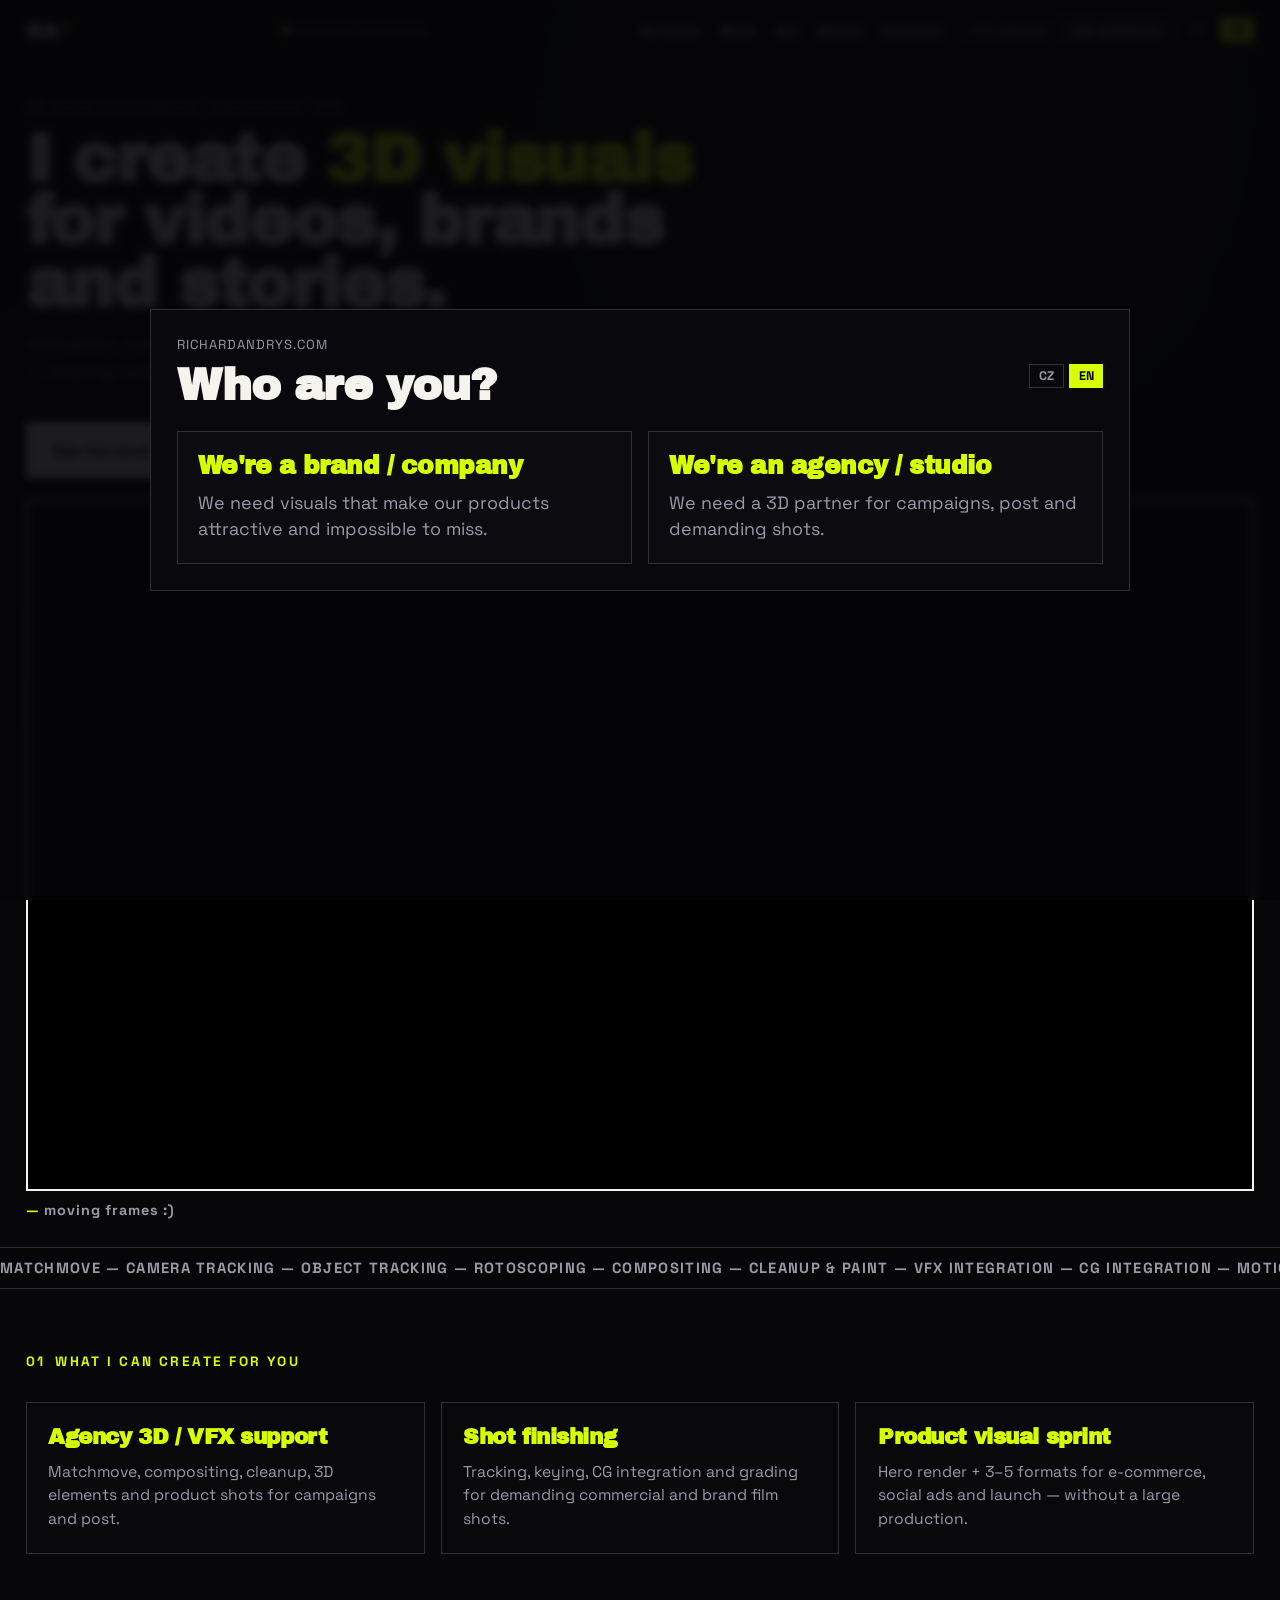
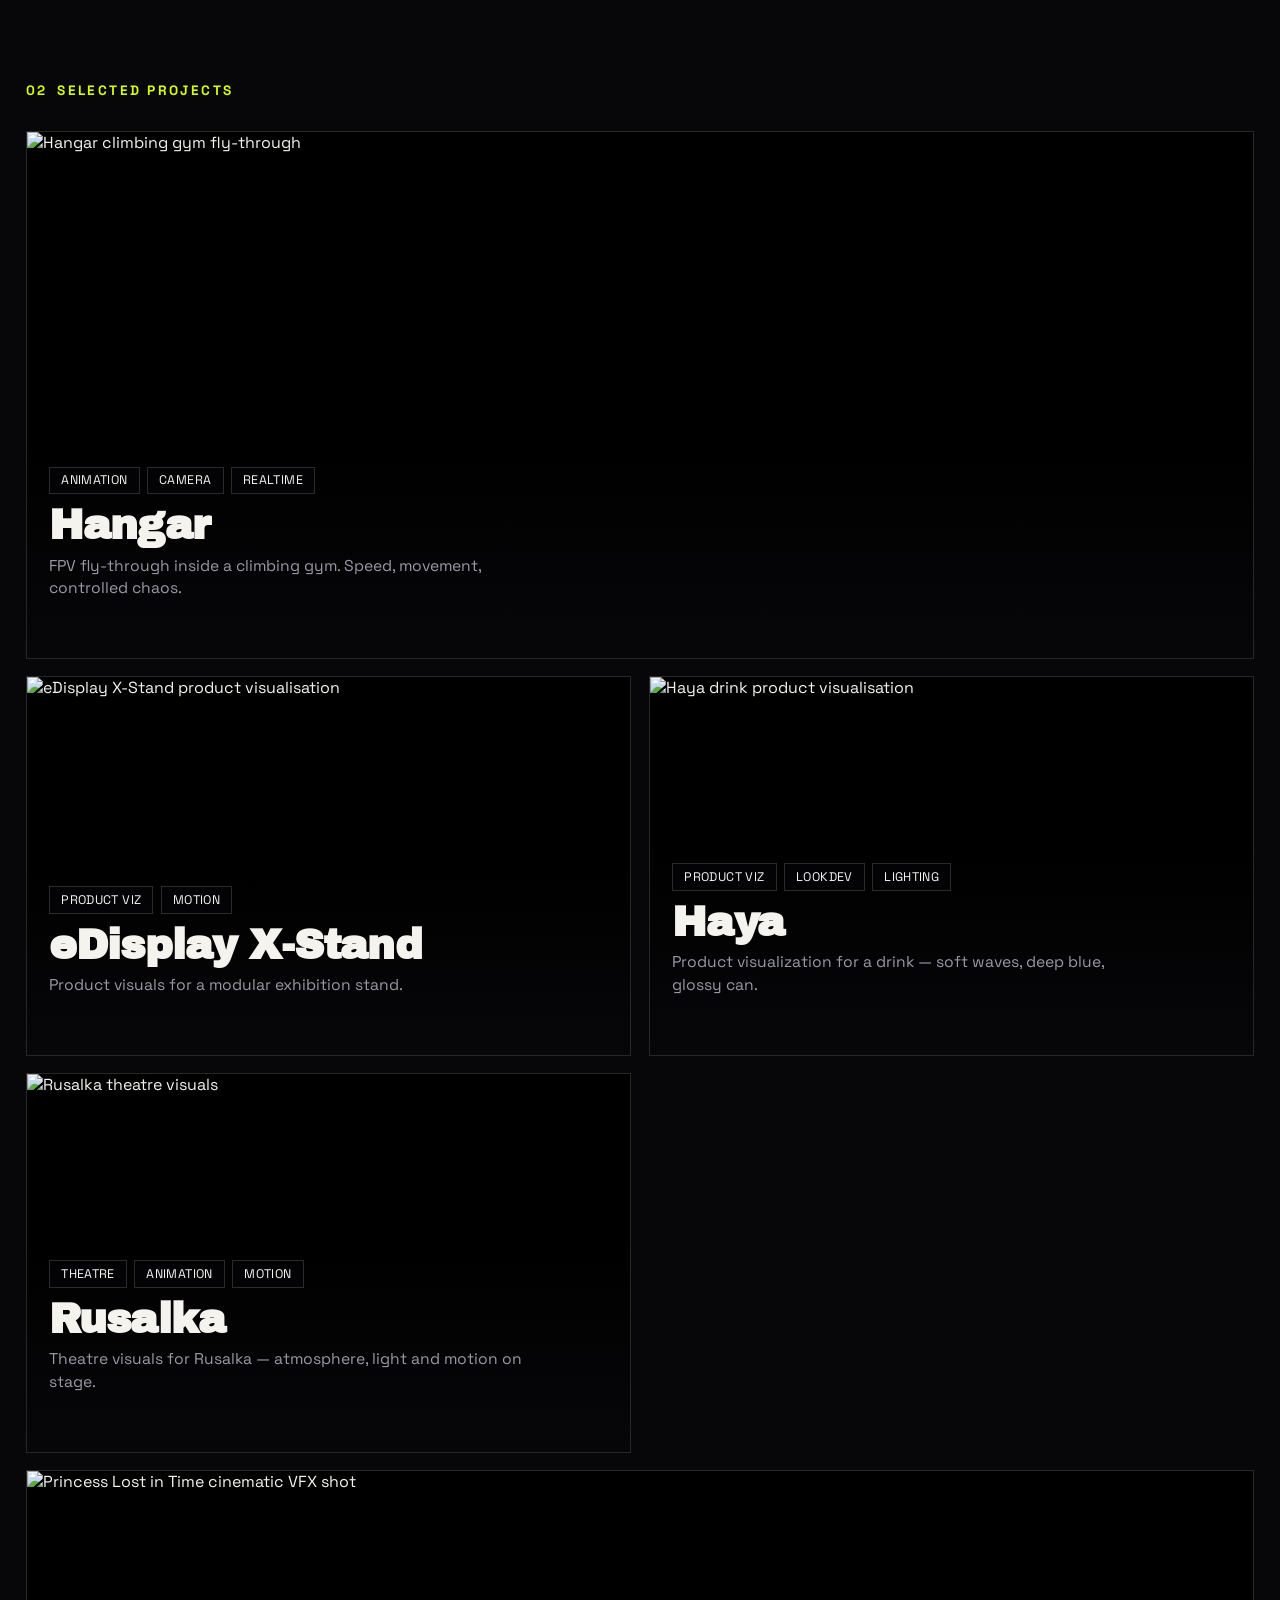
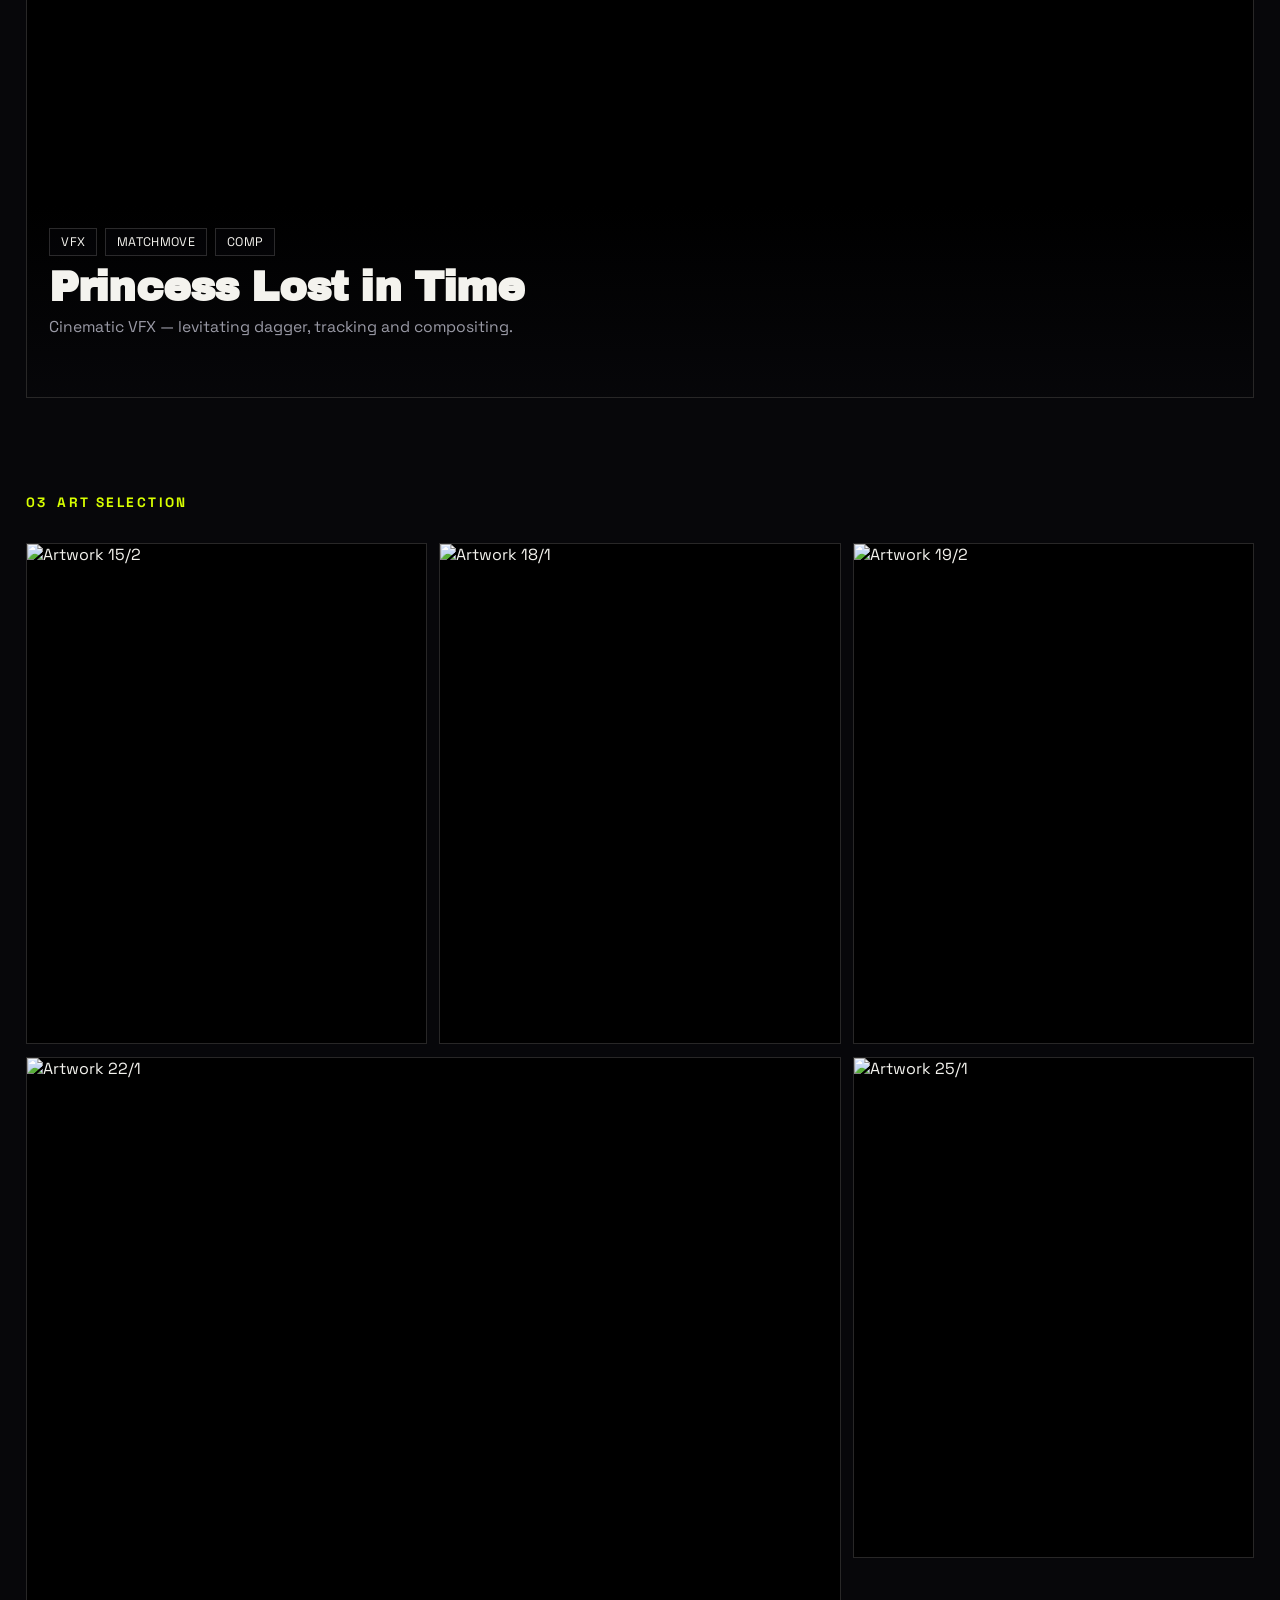
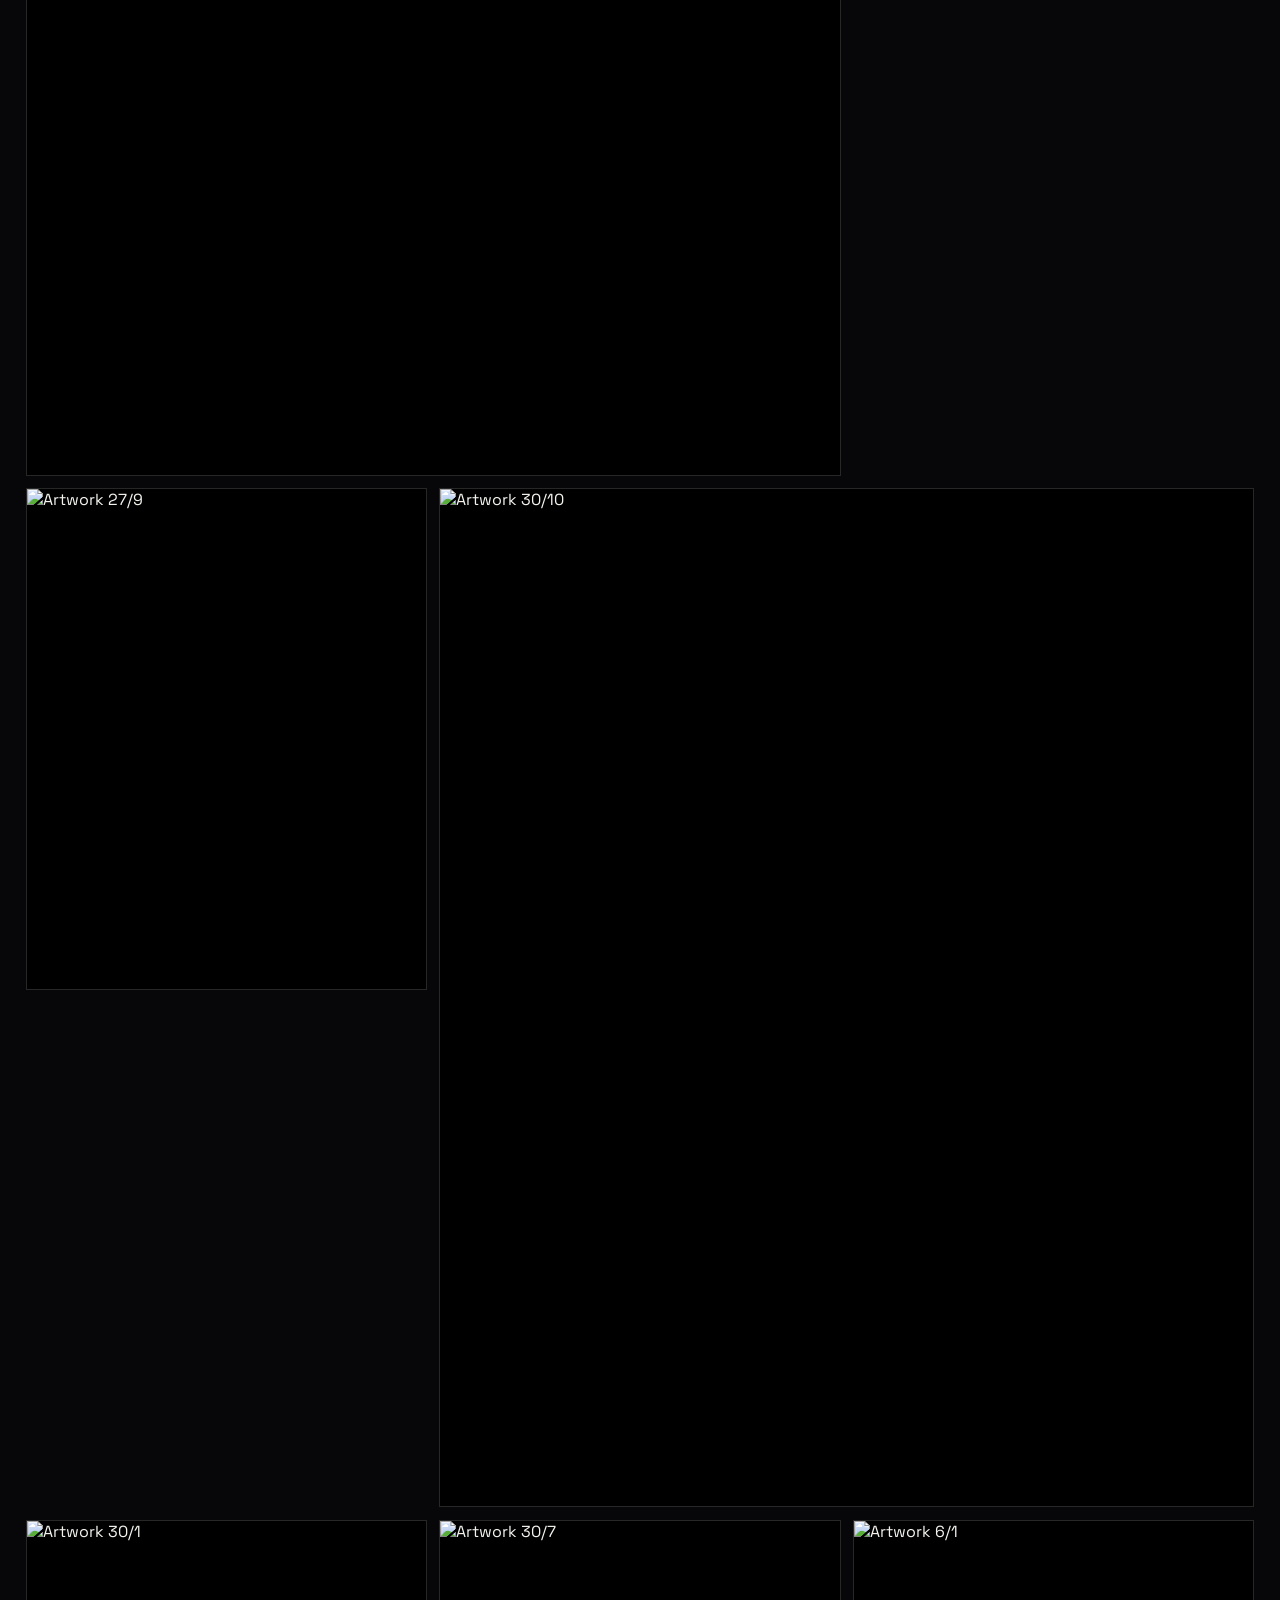
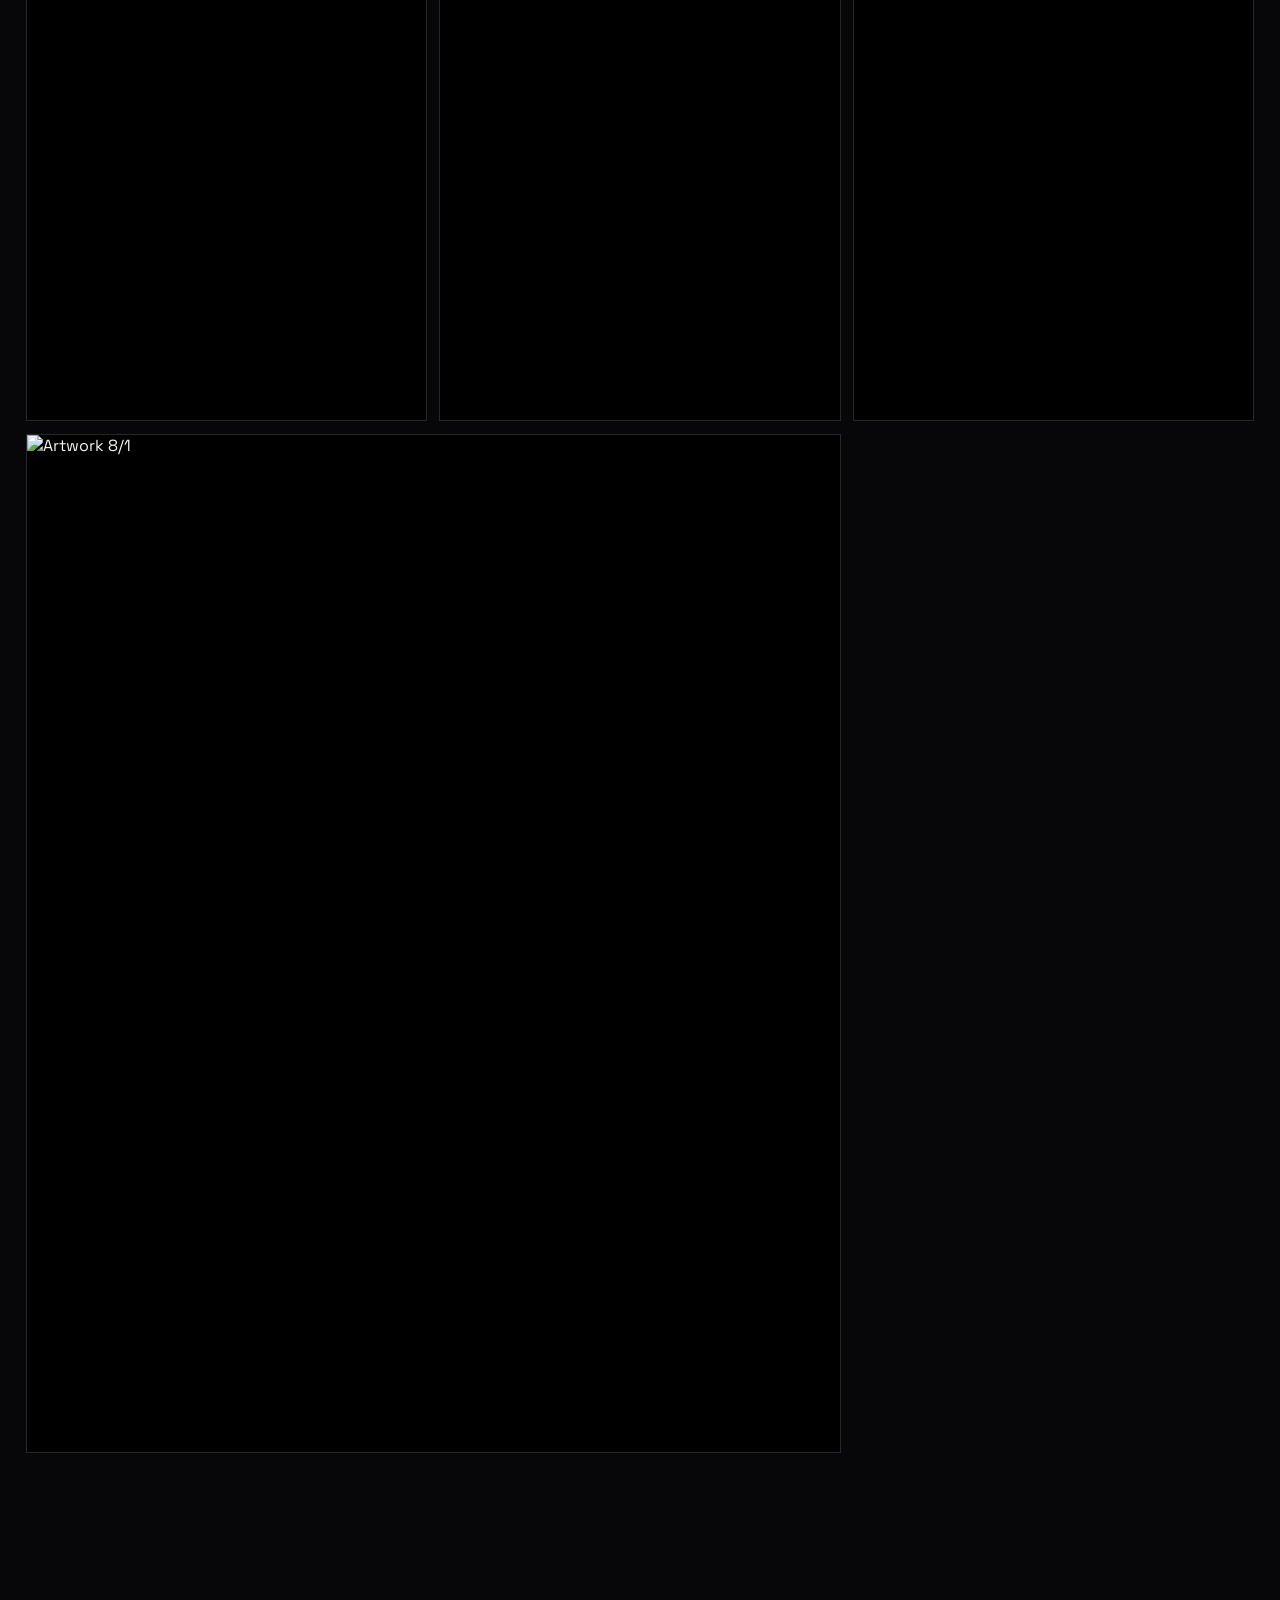
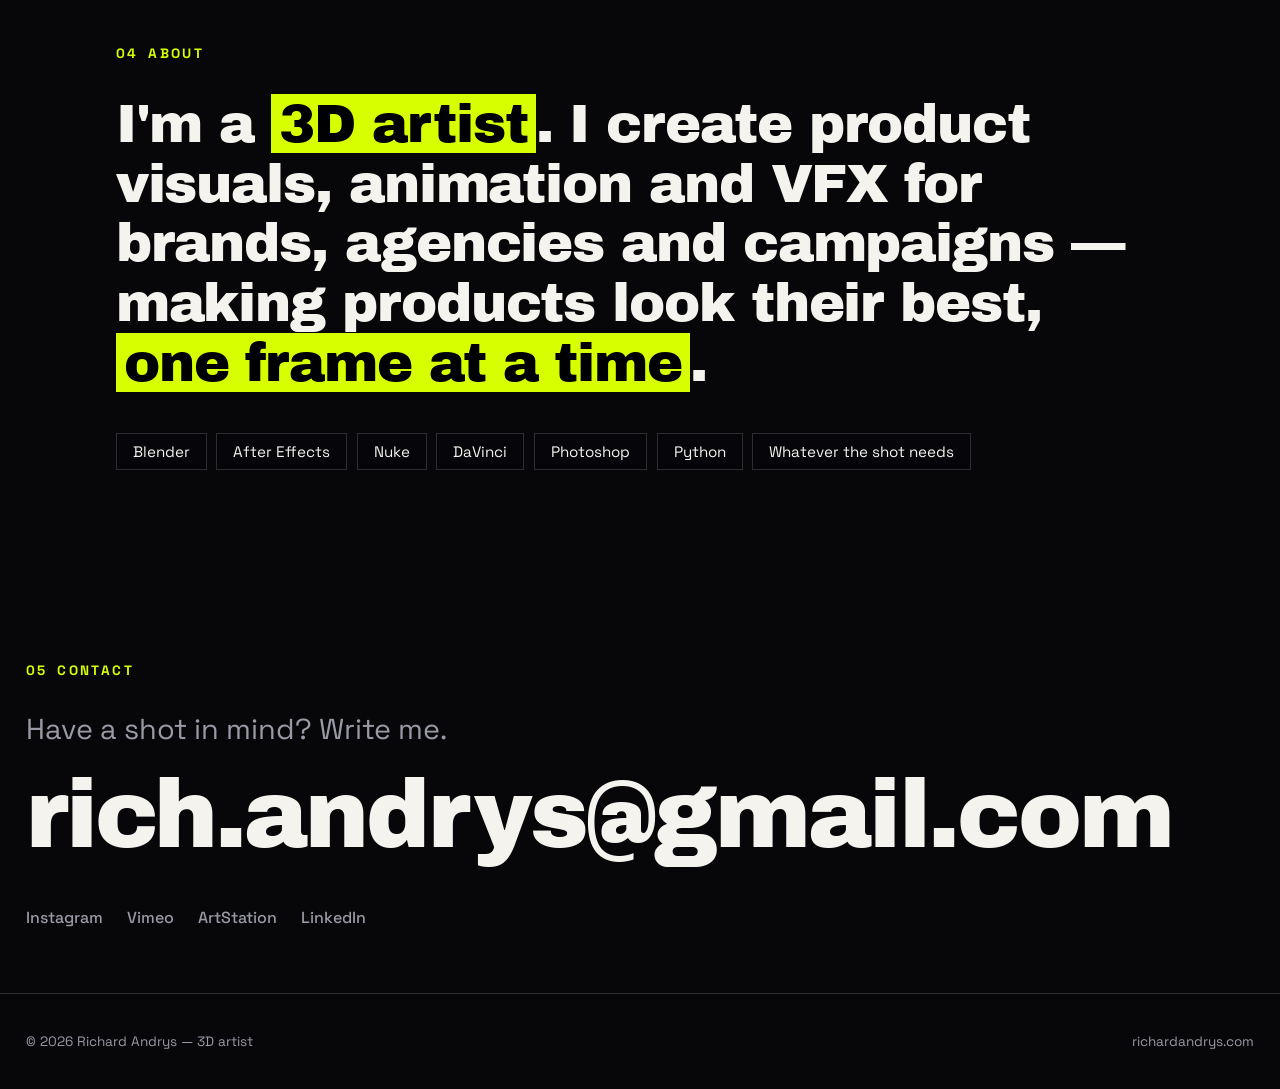
==== portfolio_draft_03/index.html @ 8f76de05 "Add portfolio v03 services section and client outreach materials. Portfolio draft v03 keeps the orig" ====
<!doctype html>
<html lang="cs">
<head>
  <meta charset="UTF-8">
  <meta name="viewport" content="width=device-width, initial-scale=1.0">
  <title>Richard Andrys — 3D / VFX / Motion</title>
  <meta name="description" content="Richard Andrys je 3D artist — animace, matchmove a VFX.">
  <link rel="preconnect" href="https://fonts.googleapis.com">
  <link rel="preconnect" href="https://fonts.gstatic.com" crossorigin>
  <link href="https://fonts.googleapis.com/css2?family=Archivo+Black&family=Space+Grotesk:wght@400;500;700&display=swap" rel="stylesheet">
  <link rel="stylesheet" href="./styles.css?v=20260625-12">
</head>
<body>
  <div class="bg-overlay" aria-hidden="true"></div>
  <div class="grain" aria-hidden="true"></div>
  <div class="cursor" aria-hidden="true"></div>
  <div id="audience-gate" class="audience-gate" aria-hidden="true">
    <div class="audience-gate__panel">
      <p class="audience-gate__eyebrow">richardandrys.com</p>
      <div class="audience-gate__head">
        <h2 data-i18n="gate.title">Who are you?</h2>
        <span class="lang lang--gate">
          <button type="button" data-lang="cs">CZ</button>
          <button type="button" data-lang="en">EN</button>
        </span>
      </div>
      <div class="audience-gate__choices">
        <button type="button" class="audience-choice" data-audience="brand">
          <strong data-i18n="gate.brand.label">We're a brand / company</strong>
          <span data-i18n="gate.brand.copy">We need visuals that make our products attractive and impossible to miss.</span>
        </button>
        <button type="button" class="audience-choice" data-audience="agency">
          <strong data-i18n="gate.agency.label">We're an agency / studio</strong>
          <span data-i18n="gate.agency.copy">We need a 3D partner for campaigns, post and demanding shots.</span>
        </button>
      </div>
    </div>
  </div>

  <header class="topbar">
    <a class="brand" href="#top" data-cursor>RA<span>*</span></a>
    <p class="status"><span class="dot"></span> <span data-i18n="status">Volný pro projekty</span></p>
    <nav>
      <div class="nav-menu" id="nav-menu">
        <a href="#services" data-cursor data-i18n="nav.services">Služby</a>
        <a href="#work" data-cursor data-i18n="nav.work">Práce</a>
        <a href="#art" data-cursor data-i18n="nav.art">Art</a>
        <a href="#about" data-cursor data-i18n="nav.about">O mně</a>
        <a href="#contact" data-cursor data-i18n="nav.contact">Kontakt</a>
        <span class="audience-switch">
          <button type="button" data-audience-toggle="brand" data-cursor>
            <span class="audience-switch__long" data-i18n="audience.brand">For brands</span>
            <span class="audience-switch__short" data-i18n="audience.brand.short">Brands</span>
          </button>
          <button type="button" data-audience-toggle="agency" data-cursor>
            <span class="audience-switch__long" data-i18n="audience.agency">For agencies</span>
            <span class="audience-switch__short" data-i18n="audience.agency.short">Agencies</span>
          </button>
        </span>
      </div>
      <button type="button" class="nav-toggle" id="nav-toggle" aria-expanded="false" aria-controls="nav-menu" data-cursor>
        <span></span><span></span><span></span>
      </button>
      <span class="lang">
        <button type="button" data-lang="cs" data-cursor>CZ</button>
        <button type="button" data-lang="en" data-cursor>EN</button>
      </span>
    </nav>
  </header>

  <main id="top" class="hero-block">
    <section class="hero">
      <div class="hero-text">
        <span class="kicker reveal" data-i18n="hero.kicker" data-persona-field="hero.kicker">3D artist — animace · matchmove · VFX</span>
        <h1 class="hero-title reveal" data-i18n="hero.title" data-persona-field="hero.title">
          Tvořím <span class="fill">3D vizuály</span><br>
          pro obraz, značky a <span class="outline">příběhy</span>.
        </h1>
        <p class="hero-copy reveal" data-i18n="hero.copy" data-persona-field="hero.copy">
          Animace, matchmove, produktové vizualizace a VFX.
          Od nápadu po finální záběr.
        </p>
        <div class="hero-cta">
          <a class="btn primary" href="#work" data-cursor data-i18n="cta.work">Ukázat práce</a>
          <a class="btn ghost" href="#contact" data-cursor data-i18n="cta.start">Napsat mi</a>
        </div>
      </div>

      <figure class="showreel reveal" data-cursor="play">
        <div class="showreel__frame">
          <video class="showreel__video" autoplay muted loop playsinline preload="metadata">
            <source src="./assets/web_reel_2026_009_vertical.mp4" type="video/mp4">
          </video>
        </div>
        <figcaption class="showreel__tag" data-i18n="hero.reel">moving frames :)</figcaption>
      </figure>
    </section>

    <section class="marquee" aria-label="services">
      <div class="marquee-track">
        <span data-i18n="usecases.line" data-persona-field="usecases.line">ANIMACE — EXPLAINERY — VIDEO KLIPY — VFX — KOMPOZIT — CAMERA TRACK — MATCHMOVE — MOTION DESIGN — PRODUKTOVÁ VIZ — CGI — REKLAMNÍ SPOTY — SOCIAL CONTENT — TITULKOVÉ SEKVENCE — LOOKDEV — SVÍCENÍ — SIMULACE — GRADING — RENDER — BRAND FILMY —</span>
        <span data-i18n="usecases.line" data-persona-field="usecases.line">ANIMACE — EXPLAINERY — VIDEO KLIPY — VFX — KOMPOZIT — CAMERA TRACK — MATCHMOVE — MOTION DESIGN — PRODUKTOVÁ VIZ — CGI — REKLAMNÍ SPOTY — SOCIAL CONTENT — TITULKOVÉ SEKVENCE — LOOKDEV — SVÍCENÍ — SIMULACE — GRADING — RENDER — BRAND FILMY —</span>
      </div>
    </section>
  </main>

  <section id="services" class="services">
    <div class="section-label reveal"><span>01</span> <span data-i18n="label.services">Co pro vás umím vytvořit</span></div>
    <div class="services-grid">
      <article class="service-card reveal" data-persona-show="brand">
        <h3 data-i18n="service.product.title">Produktový visual sprint</h3>
        <p data-i18n="service.product.copy">Hero render + 3–5 formátů pro e-shop, social ads a launch — bez velké produkce.</p>
      </article>
      <article class="service-card reveal" data-persona-show="brand">
        <h3 data-i18n="service.launch.title">Launch pack</h3>
        <p data-i18n="service.launch.copy">Key visual, krátký motion loop a varianty pro kampaň kolem nového produktu.</p>
      </article>
      <article class="service-card reveal" data-persona-show="brand">
        <h3 data-i18n="service.industrial.title">Průmyslový explainer</h3>
        <p data-i18n="service.industrial.copy">3D animace produktu nebo procesu z CAD, výkresů nebo fotek — pro web, obchod a veletrh.</p>
      </article>
      <article class="service-card reveal" data-persona-show="agency">
        <h3 data-i18n="service.agency.title">Agency 3D / VFX support</h3>
        <p data-i18n="service.agency.copy">Matchmove, compositing, cleanup, 3D elementy a produktové shoty do kampaní a postu.</p>
      </article>
      <article class="service-card reveal" data-persona-show="agency">
        <h3 data-i18n="service.shots.title">Shot finishing</h3>
        <p data-i18n="service.shots.copy">Tracking, keying, integrace CG a grading pro náročnější záběry v reklamě a brand filmech.</p>
      </article>
      <article class="service-card reveal" data-persona-show="agency">
        <h3 data-i18n="service.product.title">Produktové vizuály</h3>
        <p data-i18n="service.product.copy">Hero render + 3–5 formátů pro e-shop, social ads a launch — bez velké produkce.</p>
      </article>
    </div>
  </section>

  <section id="work" class="work">
    <div class="section-label reveal"><span>02</span> <span data-i18n="label.work">Vybrané projekty</span></div>

    <div class="projects">
      <a class="project big reveal" href="#" data-cursor="view" data-project="hangar">
        <div class="project__media">
          <img src="./assets/hangar_01.png" alt="Hangar climbing gym fly-through" loading="lazy">
        </div>
        <div class="project__info">
          <div class="tags">
            <span data-i18n="tag.animation">Animace</span>
            <span data-i18n="tag.camera">Kamera</span>
            <span data-i18n="tag.realtime">Realtime</span>
          </div>
          <h2>Hangar</h2>
          <p data-i18n="proj.hangar">FPV průlet lezeckou stěnou. Rychlost, pohyb, chaos pod kontrolou.</p>
          <span class="go" data-i18n="cta.view">Zobrazit projekt →</span>
        </div>
      </a>

      <a class="project reveal" href="#" data-cursor="view" data-project="edisplay">
        <div class="project__media">
          <img src="./assets/edisplay_xstand_03.png" alt="eDisplay X-Stand product visualisation" loading="lazy">
        </div>
        <div class="project__info">
          <div class="tags">
            <span data-i18n="tag.productviz">Produktová viz</span>
            <span data-i18n="tag.motion">Motion</span>
          </div>
          <h2>eDisplay X-Stand</h2>
          <p data-i18n="proj.edisplay">Produktové vizuály pro modulární výstavní stand.</p>
          <span class="go" data-i18n="cta.view">Zobrazit projekt →</span>
        </div>
      </a>

      <a class="project reveal" href="#" data-cursor="view" data-project="haya">
        <div class="project__media">
          <img src="./assets/haya_01.png" alt="Haya drink product visualisation" loading="lazy">
        </div>
        <div class="project__info">
          <div class="tags">
            <span data-i18n="tag.productviz">Produktová viz</span>
            <span data-i18n="tag.lookdev">Lookdev</span>
            <span data-i18n="tag.lighting">Svícení</span>
          </div>
          <h2>Haya</h2>
          <p data-i18n="proj.haya">Produktová vizualizace nápoje — jemné vlny, hluboká modrá, lesklá plechovka.</p>
          <span class="go" data-i18n="cta.view">Zobrazit projekt →</span>
        </div>
      </a>

      <a class="project reveal" href="#" data-cursor="view" data-project="rusalka">
        <div class="project__media">
          <img src="./assets/rusalka_2.jpg" alt="Rusalka theatre visuals" loading="lazy">
        </div>
        <div class="project__info">
          <div class="tags">
            <span data-i18n="tag.theatre">Divadlo</span>
            <span data-i18n="tag.animation">Animace</span>
            <span data-i18n="tag.motion">Motion</span>
          </div>
          <h2>Rusalka</h2>
          <p data-i18n="proj.rusalka">Divadelní vizuály pro inscenaci Rusalka — atmosféra, světlo a pohyb na jevišti.</p>
          <span class="go" data-i18n="cta.view">Zobrazit projekt →</span>
        </div>
      </a>

      <a class="project big reveal" href="#" data-cursor="view" data-project="princess">
        <div class="project__media">
          <img src="./assets/princes_01.png" alt="Princess Lost in Time cinematic VFX shot" loading="lazy">
        </div>
        <div class="project__info">
          <div class="tags">
            <span data-i18n="tag.vfx">VFX</span>
            <span data-i18n="tag.matchmove">Matchmove</span>
            <span data-i18n="tag.comp">Kompozit</span>
          </div>
          <h2>Princess Lost in Time</h2>
          <p data-i18n="proj.princess">Filmové VFX — levitující dýka, tracking a kompozit.</p>
          <span class="go" data-i18n="cta.view">Zobrazit projekt →</span>
        </div>
      </a>
    </div>
  </section>

  <section id="art" class="art">
    <div class="section-label reveal"><span>03</span> <span data-i18n="label.art">Art výběr</span></div>
    <div class="art-grid">
      <figure class="art-item reveal" data-cursor="view">
        <img src="./assets/art_01.png" alt="Artwork 15/2" loading="lazy">
      </figure>
      <figure class="art-item reveal" data-cursor="view">
        <img src="./assets/art_02.png" alt="Artwork 18/1" loading="lazy">
      </figure>
      <figure class="art-item reveal" data-cursor="view">
        <img src="./assets/art_03.png" alt="Artwork 19/2" loading="lazy">
      </figure>
      <figure class="art-item wide reveal" data-cursor="view">
        <img src="./assets/art_04.png" alt="Artwork 22/1" loading="lazy">
      </figure>
      <figure class="art-item reveal" data-cursor="view">
        <img src="./assets/art_05.png" alt="Artwork 25/1" loading="lazy">
      </figure>
      <figure class="art-item reveal" data-cursor="view">
        <img src="./assets/art_06.jpg" alt="Artwork 27/9" loading="lazy">
      </figure>
      <figure class="art-item wide reveal" data-cursor="view">
        <img src="./assets/art_07.png" alt="Artwork 30/10" loading="lazy">
      </figure>
      <figure class="art-item reveal" data-cursor="view">
        <img src="./assets/art_08.png" alt="Artwork 30/1" loading="lazy">
      </figure>
      <figure class="art-item reveal" data-cursor="view">
        <img src="./assets/art_09.png" alt="Artwork 30/7" loading="lazy">
      </figure>
      <figure class="art-item reveal" data-cursor="view">
        <img src="./assets/art_10.png" alt="Artwork 6/1" loading="lazy">
      </figure>
      <figure class="art-item wide reveal" data-cursor="view">
        <img src="./assets/art_11.png" alt="Artwork 8/1" loading="lazy">
      </figure>
    </div>
  </section>

  <section id="about" class="about">
    <div class="section-label reveal"><span>04</span> <span data-i18n="label.about">O mně</span></div>
    <p class="big-statement reveal" data-i18n="about.statement">
      Jsem <mark>3D artist</mark>. Dělám produktové vizuály, animace a VFX pro značky, agentury a kampaně — aby produkt vypadal co nejlépe, <mark>snímek po snímku</mark>.
    </p>
    <div class="tags about-tags reveal">
      <span>Blender</span><span>After Effects</span><span>Nuke</span><span>DaVinci</span>
      <span>Photoshop</span><span>Python</span>
      <span data-i18n="tag.ships">Co záběr potřebuje</span>
    </div>
  </section>

  <section id="contact" class="contact">
    <div class="section-label reveal"><span>05</span> <span data-i18n="label.contact">Kontakt</span></div>
    <p class="contact-kicker reveal" data-i18n="contact.kicker">Máš v hlavě záběr? Napiš.</p>
    <a class="contact-mail reveal" href="mailto:rich.andrys@gmail.com" data-cursor>rich.andrys@gmail.com</a>
    <div class="socials reveal">
      <a href="#" data-cursor>Instagram</a>
      <a href="#" data-cursor>Vimeo</a>
      <a href="#" data-cursor>ArtStation</a>
      <a href="#" data-cursor>LinkedIn</a>
    </div>
  </section>

  <footer>
    <p>© <span id="year"></span> <span data-i18n="footer.built">Richard Andrys — 3D artist</span></p>
    <p>richardandrys.com</p>
  </footer>

  <div id="project-modal" class="project-modal" aria-hidden="true">
    <div class="project-modal__backdrop" data-modal-close></div>
    <div class="project-modal__panel" role="dialog" aria-modal="true" aria-labelledby="project-modal-title">
      <button class="project-modal__close" type="button" data-modal-close data-cursor data-i18n="modal.close">Zavřít</button>
      <h3 id="project-modal-title" class="project-modal__title"></h3>
      <p id="project-modal-copy" class="project-modal__copy"></p>
      <div id="project-modal-grid" class="project-modal__grid"></div>
    </div>
  </div>

  <script src="./script.js?v=20260625-12"></script>
</body>
</html>
---- portfolio_draft_03/styles.css ----
:root {
  --bg: #07070a;
  --ink: #f4f3ee;
  --muted: #9a9aa6;
  --acid: #d8ff00;
  --pink: #ff3d6e;
  --line: rgba(244, 243, 238, 0.16);
}

* { box-sizing: border-box; }

html, body {
  margin: 0;
  padding: 0;
  background: var(--bg);
  color: var(--ink);
  font-family: "Space Grotesk", system-ui, sans-serif;
  scroll-behavior: smooth;
  overflow-x: hidden;
}

/* hide native cursor on desktop, custom one takes over */
@media (hover: hover) and (pointer: fine) {
  body:not(.gate-open) * { cursor: none; }
  body.gate-open .cursor { opacity: 0; }
  body.gate-open .audience-gate,
  body.gate-open .audience-gate * {
    cursor: pointer;
  }
  body.gate-open .lang button {
    cursor: pointer;
  }
}

::selection { background: var(--acid); color: #000; }

/* ---------- background layers ---------- */
.bg-overlay {
  position: fixed;
  inset: 0;
  background: radial-gradient(circle at 70% 10%, rgba(216,255,0,0.05), transparent 40%),
              radial-gradient(circle at 10% 90%, rgba(255,61,110,0.06), transparent 45%),
              linear-gradient(180deg, rgba(7,7,10,0.6), rgba(7,7,10,0.85));
  z-index: 0;
  pointer-events: none;
}

.grain {
  position: fixed;
  inset: 0;
  z-index: 1;
  pointer-events: none;
  opacity: 0.07;
  background-image: radial-gradient(rgba(255,255,255,0.4) 0.5px, transparent 0.5px);
  background-size: 3px 3px;
}

/* ---------- custom cursor ---------- */
.cursor {
  position: fixed;
  top: 0;
  left: 0;
  width: 14px;
  height: 14px;
  border-radius: 50%;
  background: var(--acid);
  mix-blend-mode: difference;
  pointer-events: none;
  z-index: 9999;
  transform: translate3d(-50%, -50%, 0);
  will-change: transform;
  transition: width 0.18s ease, height 0.18s ease, background 0.18s ease;
}
.cursor.grow {
  width: 56px;
  height: 56px;
  background: var(--pink);
}
.cursor.view::after {
  content: "VIEW";
  position: absolute;
  inset: 0;
  display: grid;
  place-items: center;
  font-size: 9px;
  font-weight: 700;
  letter-spacing: 0.1em;
  color: #000;
  mix-blend-mode: normal;
}
.cursor.view {
  width: 72px;
  height: 72px;
  background: var(--acid);
}
.cursor.play::after {
  content: "PLAY";
  position: absolute;
  inset: 0;
  display: grid;
  place-items: center;
  font-size: 9px;
  font-weight: 700;
  letter-spacing: 0.1em;
  color: #000;
  mix-blend-mode: normal;
}
.cursor.play {
  width: 72px;
  height: 72px;
  background: var(--pink);
}
@media (hover: none) { .cursor { display: none; } }

body.lite-mode .cursor,
body.lite-mode .grain {
  display: none;
}
body.lite-mode .marquee-track,
body.lite-mode .dot {
  animation: none;
}
body.lite-mode .reveal {
  opacity: 1;
  transform: none;
  transition: none;
}
body.lite-mode .project__media img,
body.lite-mode .art-item img {
  transition: none;
  filter: none;
}
body.lite-mode .brand,
body.lite-mode .status {
  mix-blend-mode: normal;
}

/* ---------- layout shells ---------- */
.topbar, main, section, footer { position: relative; z-index: 2; }

.audience-gate {
  position: fixed;
  inset: 0;
  z-index: 10000;
  background: rgba(5, 5, 8, 0.9);
  backdrop-filter: blur(4px);
  display: grid;
  place-items: center;
  padding: 1.2rem;
  pointer-events: auto;
}
.audience-gate.hidden {
  display: none;
  pointer-events: none;
}
.audience-gate__panel {
  position: relative;
  z-index: 1;
  width: min(980px, 100%);
  border: 1px solid var(--line);
  background: #09090d;
  padding: 1.6rem;
  pointer-events: auto;
}
.audience-gate__eyebrow {
  margin: 0 0 0.5rem;
  color: var(--muted);
  letter-spacing: 0.08em;
  text-transform: uppercase;
  font-size: 0.82rem;
}
.audience-gate__head {
  display: flex;
  align-items: flex-start;
  justify-content: space-between;
  gap: 1rem;
}
.audience-gate h2 {
  margin: 0;
  font-family: "Archivo Black", sans-serif;
  font-size: clamp(1.8rem, 4vw, 2.8rem);
  letter-spacing: -0.02em;
  flex: 1;
}
.lang--gate {
  flex-shrink: 0;
  margin-top: 0.2rem;
}
.audience-gate__choices {
  margin-top: 1.4rem;
  display: grid;
  grid-template-columns: repeat(2, minmax(0, 1fr));
  gap: 1rem;
}
.audience-choice {
  border: 1px solid var(--line);
  background: rgba(255, 255, 255, 0.01);
  color: var(--ink);
  text-align: left;
  padding: 1.25rem;
  font-family: inherit;
  cursor: pointer;
  pointer-events: auto;
  position: relative;
  z-index: 2;
}
.audience-choice strong {
  display: block;
  margin-bottom: 0.65rem;
  font-family: "Archivo Black", sans-serif;
  font-size: clamp(1.15rem, 2.2vw, 1.55rem);
  color: var(--acid);
  letter-spacing: -0.02em;
}
.audience-choice span {
  color: var(--muted);
  font-size: clamp(0.95rem, 1.6vw, 1.12rem);
  line-height: 1.5;
}
.audience-choice:hover {
  border-color: var(--acid);
}

.topbar {
  position: fixed;
  top: 0; left: 0; right: 0;
  display: flex;
  align-items: center;
  justify-content: space-between;
  padding: 1.1rem 1.6rem;
  z-index: 50;
}

.brand {
  font-family: "Archivo Black", sans-serif;
  font-size: 1.4rem;
  text-decoration: none;
  color: var(--ink);
  letter-spacing: -0.02em;
  mix-blend-mode: difference;
  flex-shrink: 0;
}
.brand span { color: var(--acid); }

.status {
  margin: 0;
  font-size: 0.78rem;
  color: var(--muted);
  display: flex;
  align-items: center;
  gap: 0.45rem;
  mix-blend-mode: difference;
}
.dot {
  width: 8px; height: 8px;
  border-radius: 50%;
  background: var(--acid);
  box-shadow: 0 0 0 0 rgba(216,255,0,0.7);
  animation: pulse 1.8s infinite;
}
@keyframes pulse {
  0% { box-shadow: 0 0 0 0 rgba(216,255,0,0.6); }
  70% { box-shadow: 0 0 0 9px rgba(216,255,0,0); }
  100% { box-shadow: 0 0 0 0 rgba(216,255,0,0); }
}

nav {
  display: flex;
  align-items: center;
  gap: 0.55rem;
  flex-wrap: nowrap;
}
.nav-menu {
  display: flex;
  align-items: center;
  gap: 1.2rem;
  flex: 1 1 auto;
  flex-wrap: nowrap;
  padding: 0;
  background: transparent;
  border: 0;
}
.nav-menu .audience-switch {
  margin-left: auto;
  flex-shrink: 0;
}
nav a {
  color: var(--ink);
  text-decoration: none;
  font-weight: 500;
  font-size: 0.95rem;
}
nav a:hover { color: var(--acid); }

.lang { display: flex; gap: 0.3rem; flex-shrink: 0; }
.lang button {
  font-family: inherit;
  font-weight: 700;
  font-size: 0.78rem;
  color: var(--muted);
  background: transparent;
  border: 1px solid var(--line);
  border-radius: 0;
  padding: 0.2rem 0.55rem;
  transition: color 0.2s ease, background 0.2s ease, border-color 0.2s ease;
}
@media (hover: hover) and (pointer: fine) { .lang button { cursor: none; } }
.lang button.active {
  color: #000;
  background: var(--acid);
  border-color: var(--acid);
}

.audience-switch {
  display: inline-flex;
  gap: 0.25rem;
}
.audience-switch button {
  border: 1px solid var(--line);
  background: transparent;
  color: var(--muted);
  font-family: inherit;
  font-size: 0.74rem;
  text-transform: uppercase;
  letter-spacing: 0.08em;
  font-weight: 700;
  padding: 0.24rem 0.5rem;
}
.audience-switch button.active {
  border-color: var(--pink);
  color: var(--ink);
}
.audience-switch__short {
  display: none;
}
.nav-toggle {
  display: none;
  border: 1px solid var(--line);
  background: transparent;
  padding: 0.32rem 0.4rem;
  flex-direction: column;
  gap: 0.2rem;
  flex-shrink: 0;
}
.nav-toggle span {
  width: 16px;
  height: 2px;
  background: var(--ink);
  display: block;
}

@media (max-width: 760px) {
  .topbar {
    flex-wrap: nowrap;
    align-items: center;
    padding: 0.7rem 1rem;
    gap: 0.55rem;
  }
  nav {
    flex: 1 1 auto;
    min-width: 0;
    justify-content: flex-end;
    gap: 0.45rem;
  }
  nav a {
    font-size: 0.78rem;
    white-space: nowrap;
  }
  .lang button,
  .audience-switch button {
    font-size: 0.68rem;
    padding: 0.2rem 0.4rem;
  }
  .audience-switch__long { display: none; }
  .audience-switch__short { display: inline; }
  .status { display: none; }
  .audience-gate__choices { grid-template-columns: 1fr; }
}

@media (max-width: 420px) {
  nav {
    position: relative;
  }
  .nav-toggle {
    display: inline-flex;
  }
  .nav-menu {
    display: none;
    position: absolute;
    top: calc(100% + 0.45rem);
    right: 0;
    left: auto;
    width: min(calc(100vw - 2rem), 22rem);
    border: 1px solid var(--line);
    background: rgba(7, 7, 10, 0.6);
    backdrop-filter: blur(14px) saturate(120%);
    -webkit-backdrop-filter: blur(14px) saturate(120%);
    padding: 0.6rem;
    z-index: 60;
    flex-wrap: nowrap;
    gap: 0.5rem;
  }
  .topbar.nav-open .nav-menu {
    display: flex;
  }
  .nav-menu a {
    font-size: 0.8rem;
    white-space: nowrap;
  }
}

/* ---------- hero block (hero + marquee in first view) ---------- */
.hero-block {
  min-height: 100svh;
  display: flex;
  flex-direction: column;
  justify-content: space-between;
}

/* ---------- hero ---------- */
.hero {
  flex: 1;
  display: flex;
  flex-direction: column;
  align-items: flex-start;
  justify-content: center;
  gap: 1.35rem;
  padding: 6rem 1.6rem 1.75rem;
  max-width: 1300px;
  width: 100%;
  margin: 0 auto;
}

.hero-text {
  max-width: 52rem;
  padding: 0;
}

.kicker {
  display: inline-block;
  font-size: 0.9rem;
  letter-spacing: 0.06em;
  color: var(--muted);
  margin-bottom: 0.75rem;
}

.hero-title {
  margin: 0;
  font-family: "Archivo Black", sans-serif;
  font-size: clamp(2rem, 5.3vw, 4.5rem);
  line-height: 0.92;
  letter-spacing: -0.02em;
  max-width: 17ch;
  text-wrap: balance;
}
.outline {
  color: transparent;
  -webkit-text-stroke: 2px var(--ink);
}
.fill { color: var(--acid); }
.hero-title .name { color: var(--pink); }

.hero-copy {
  margin: 0.9rem 0 0;
  max-width: 46ch;
  font-size: clamp(1rem, 1.45vw, 1.25rem);
  line-height: 1.55;
  color: var(--muted);
}

/* ---------- showreel panel (horizontal, under text) ---------- */
.showreel {
  width: 100%;
  margin: 0;
  display: flex;
  flex-direction: column;
  gap: 0.65rem;
  align-items: flex-start;
}
.showreel__frame {
  position: relative;
  width: 100%;
  border: 2px solid var(--ink);
  aspect-ratio: 16 / 9;
  overflow: hidden;
  background: #000;
}
.showreel__video {
  width: 100%;
  height: 100%;
  object-fit: cover;
  display: block;
}
.showreel__tag {
  margin: 0;
  padding: 0;
  font-weight: 700;
  font-size: 0.9rem;
  letter-spacing: 0.06em;
  text-transform: lowercase;
  color: var(--muted);
}
.showreel__tag::before {
  content: "— ";
  color: var(--acid);
}

.hero-cta {
  margin-top: 2.2rem;
  display: flex;
  gap: 0.9rem;
  flex-wrap: wrap;
}

.btn {
  text-decoration: none;
  font-weight: 700;
  font-size: 1rem;
  padding: 0.95rem 1.6rem;
  border-radius: 0;
  border: 2px solid var(--ink);
  display: inline-block;
  transition: transform 0.15s ease, background 0.2s ease, color 0.2s ease;
}
.btn.primary { background: var(--ink); color: #000; }
.btn.primary:hover { background: var(--acid); border-color: var(--acid); }
.btn.ghost { color: var(--ink); background: transparent; }
.btn.ghost:hover { background: var(--ink); color: #000; }

/* ---------- marquee ---------- */
.marquee {
  overflow: hidden;
  border-top: 1px solid var(--line);
  border-bottom: 1px solid var(--line);
  background: rgba(7,7,10,0.65);
  color: var(--muted);
  padding: 0.7rem 0;
  flex-shrink: 0;
}
.marquee-track {
  display: flex;
  width: max-content;
  animation: scroll 30s linear infinite;
}
.marquee-track span {
  font-family: "Space Grotesk", sans-serif;
  font-size: 0.92rem;
  font-weight: 700;
  padding-right: 2.4rem;
  white-space: nowrap;
  letter-spacing: 0.09em;
}
@keyframes scroll {
  from { transform: translateX(0); }
  to { transform: translateX(-50%); }
}

/* ---------- section label ---------- */
.section-label {
  display: flex;
  align-items: center;
  gap: 0.6rem;
  font-size: 0.85rem;
  letter-spacing: 0.18em;
  text-transform: uppercase;
  color: var(--muted);
  margin-bottom: 2rem;
}
.section-label span { color: var(--acid); font-weight: 700; }

/* ---------- services ---------- */
.services {
  max-width: 1300px;
  margin: 0 auto;
  padding: 4rem 1.6rem 2rem;
}
.services-grid {
  display: grid;
  grid-template-columns: repeat(3, 1fr);
  gap: 1rem;
}
.service-card {
  border: 1px solid var(--line);
  background: rgba(255, 255, 255, 0.01);
  padding: 1.35rem;
}
.service-card[hidden] {
  display: none;
}
.service-card h3 {
  margin: 0 0 0.75rem;
  font-family: "Archivo Black", sans-serif;
  font-size: clamp(1.05rem, 2vw, 1.35rem);
  letter-spacing: -0.02em;
  color: var(--acid);
}
.service-card p {
  margin: 0;
  color: var(--muted);
  line-height: 1.5;
  font-size: 0.98rem;
}

/* ---------- projects ---------- */
.work {
  max-width: 1300px;
  margin: 0 auto;
  padding: 6rem 1.6rem;
}
.projects {
  display: grid;
  grid-template-columns: repeat(2, 1fr);
  gap: 1.1rem;
}
.project {
  position: relative;
  display: block;
  text-decoration: none;
  color: var(--ink);
  border-radius: 0;
  overflow: hidden;
  border: 1px solid var(--line);
  background: #000;
}
.project.big { grid-column: span 2; }
.project__media { aspect-ratio: 16 / 10; overflow: hidden; }
.project.big .project__media { aspect-ratio: 21 / 9; }
.project__media img {
  width: 100%;
  height: 100%;
  object-fit: cover;
  display: block;
  transition: transform 0.7s cubic-bezier(0.2,0.7,0.2,1), filter 0.4s ease;
  filter: saturate(0.95) brightness(0.92);
}
.project:hover .project__media img { transform: scale(1.06); filter: saturate(1.1) brightness(1); }
.project__info {
  position: absolute;
  inset: auto 0 0 0;
  padding: 1.4rem;
  background: linear-gradient(180deg, transparent, rgba(7,7,10,0.92));
}
.project__info h2 {
  margin: 0.5rem 0 0;
  font-family: "Archivo Black", sans-serif;
  font-size: clamp(1.5rem, 3.4vw, 2.6rem);
  letter-spacing: -0.02em;
}
.project__info p {
  margin: 0.4rem 0 0;
  color: var(--muted);
  max-width: 48ch;
  font-size: 0.98rem;
  line-height: 1.45;
}
.project .go {
  display: inline-block;
  margin-top: 0.9rem;
  color: var(--acid);
  font-weight: 700;
  transform: translateX(-6px);
  opacity: 0;
  transition: opacity 0.3s ease, transform 0.3s ease;
}
.project:hover .go { opacity: 1; transform: translateX(0); }

.tags { display: flex; flex-wrap: wrap; gap: 0.45rem; }
.tags span {
  border: 1px solid var(--line);
  background: rgba(7,7,10,0.5);
  border-radius: 0;
  padding: 0.3rem 0.7rem;
  font-size: 0.78rem;
  letter-spacing: 0.03em;
  text-transform: uppercase;
  color: var(--ink);
}

/* ---------- project modal ---------- */
.project-modal {
  position: fixed;
  inset: 0;
  z-index: 120;
  display: none;
}
.project-modal.open {
  display: block;
}
.project-modal__backdrop {
  position: absolute;
  inset: 0;
  background: rgba(2, 2, 4, 0.82);
  backdrop-filter: blur(4px);
}
.project-modal__panel {
  position: relative;
  max-width: min(1150px, calc(100vw - 2rem));
  max-height: calc(100vh - 2rem);
  margin: 1rem auto;
  border: 1px solid var(--line);
  background: #09090d;
  padding: 1rem;
  overflow: auto;
}
.project-modal__close {
  border: 1px solid var(--line);
  background: transparent;
  color: var(--ink);
  padding: 0.35rem 0.7rem;
  font-weight: 700;
  font-size: 0.82rem;
  margin-bottom: 0.8rem;
}
.project-modal__title {
  margin: 0;
  font-family: "Archivo Black", sans-serif;
  font-size: clamp(1.4rem, 2.6vw, 2.1rem);
  letter-spacing: -0.02em;
}
.project-modal__copy {
  margin: 0.55rem 0 1rem;
  color: var(--muted);
  max-width: 68ch;
  line-height: 1.5;
}
.project-modal__grid {
  display: grid;
  gap: 0.6rem;
  grid-template-columns: repeat(3, 1fr);
}
.project-modal__grid img {
  width: 100%;
  height: 100%;
  min-height: 180px;
  object-fit: cover;
  border: 1px solid var(--line);
  background: #000;
}
.project-modal__grid video {
  width: 100%;
  grid-column: 1 / -1;
  border: 1px solid var(--line);
  background: #000;
  display: block;
}

/* ---------- art section ---------- */
.art {
  max-width: 1300px;
  margin: 0 auto;
  padding: 0 1.6rem 6rem;
}
.art-grid {
  display: grid;
  grid-template-columns: repeat(3, 1fr);
  gap: 0.8rem;
  align-items: start;
}
.art-item {
  margin: 0;
  border: 1px solid var(--line);
  overflow: hidden;
  background: #000;
  aspect-ratio: 4 / 5;
}
.art-item.wide {
  grid-column: span 2;
  aspect-ratio: 4 / 5;
}
.art-item img {
  width: 100%;
  height: 100%;
  object-fit: cover;
  object-position: center;
  display: block;
  filter: saturate(0.94);
  transition: transform 0.55s cubic-bezier(0.2, 0.7, 0.2, 1), filter 0.3s ease;
}
.art-item:hover img {
  transform: scale(1.035);
  filter: saturate(1.08);
}

/* ---------- about ---------- */
.about {
  max-width: 1100px;
  margin: 0 auto;
  padding: 6rem 1.6rem;
}
.big-statement {
  font-family: "Archivo Black", sans-serif;
  font-size: clamp(1.6rem, 4.5vw, 3.4rem);
  line-height: 1.1;
  letter-spacing: -0.02em;
  margin: 0 0 2.5rem;
}
.big-statement mark {
  background: var(--acid);
  color: #000;
  padding: 0 0.15em;
}
.about-tags { gap: 0.6rem; }
.about-tags span {
  padding: 0.5rem 1rem;
  font-size: 0.95rem;
  text-transform: none;
  letter-spacing: 0;
}

/* ---------- contact ---------- */
.contact {
  max-width: 1300px;
  margin: 0 auto;
  padding: 6rem 1.6rem 4rem;
}
.contact-kicker {
  font-size: clamp(1.1rem, 2.5vw, 1.8rem);
  color: var(--muted);
  margin: 0 0 1rem;
}
.contact-mail {
  display: inline-block;
  font-family: "Archivo Black", sans-serif;
  font-size: clamp(2rem, 8vw, 6rem);
  letter-spacing: -0.03em;
  text-decoration: none;
  color: var(--ink);
  word-break: break-word;
  transition: color 0.2s ease;
}
.contact-mail:hover { color: var(--acid); }
.socials {
  margin-top: 2.5rem;
  display: flex;
  gap: 1.5rem;
  flex-wrap: wrap;
}
.socials a {
  color: var(--muted);
  text-decoration: none;
  font-weight: 500;
  border-bottom: 1px solid transparent;
}
.socials a:hover { color: var(--ink); border-bottom-color: var(--acid); }

/* ---------- footer ---------- */
footer {
  border-top: 1px solid var(--line);
  padding: 1.6rem;
  display: flex;
  justify-content: space-between;
  flex-wrap: wrap;
  gap: 0.5rem;
  color: var(--muted);
  font-size: 0.85rem;
  max-width: 1300px;
  margin: 0 auto;
}

/* ---------- reveal animation ---------- */
.reveal {
  opacity: 0;
  transform: translateY(26px);
  transition: opacity 0.7s ease, transform 0.7s ease;
}
.reveal.in { opacity: 1; transform: translateY(0); }

@media (prefers-reduced-motion: reduce) {
  .reveal { opacity: 1; transform: none; transition: none; }
  .marquee-track, .dot { animation: none; }
}

/* ---------- responsive ---------- */
@media (max-width: 880px) {
  .hero-block {
    min-height: auto;
  }
  .hero {
    justify-content: flex-start;
    gap: 1.15rem;
    padding-bottom: 1.5rem;
  }
  .showreel {
    width: 100%;
    align-items: flex-start;
  }
}

@media (max-width: 760px) {
  .services-grid {
    grid-template-columns: 1fr;
  }
  .projects {
    grid-template-columns: 1fr;
  }
  .project,
  .project.big {
    grid-column: span 1;
  }
  .project__media,
  .project.big .project__media {
    aspect-ratio: 4 / 3;
  }
  .project__info p {
    display: none;
  }
  .project-modal__grid {
    grid-template-columns: 1fr;
  }
  .art-grid {
    grid-template-columns: 1fr;
  }
  .art-item.wide {
    grid-column: span 1;
    aspect-ratio: 4 / 5;
  }
}
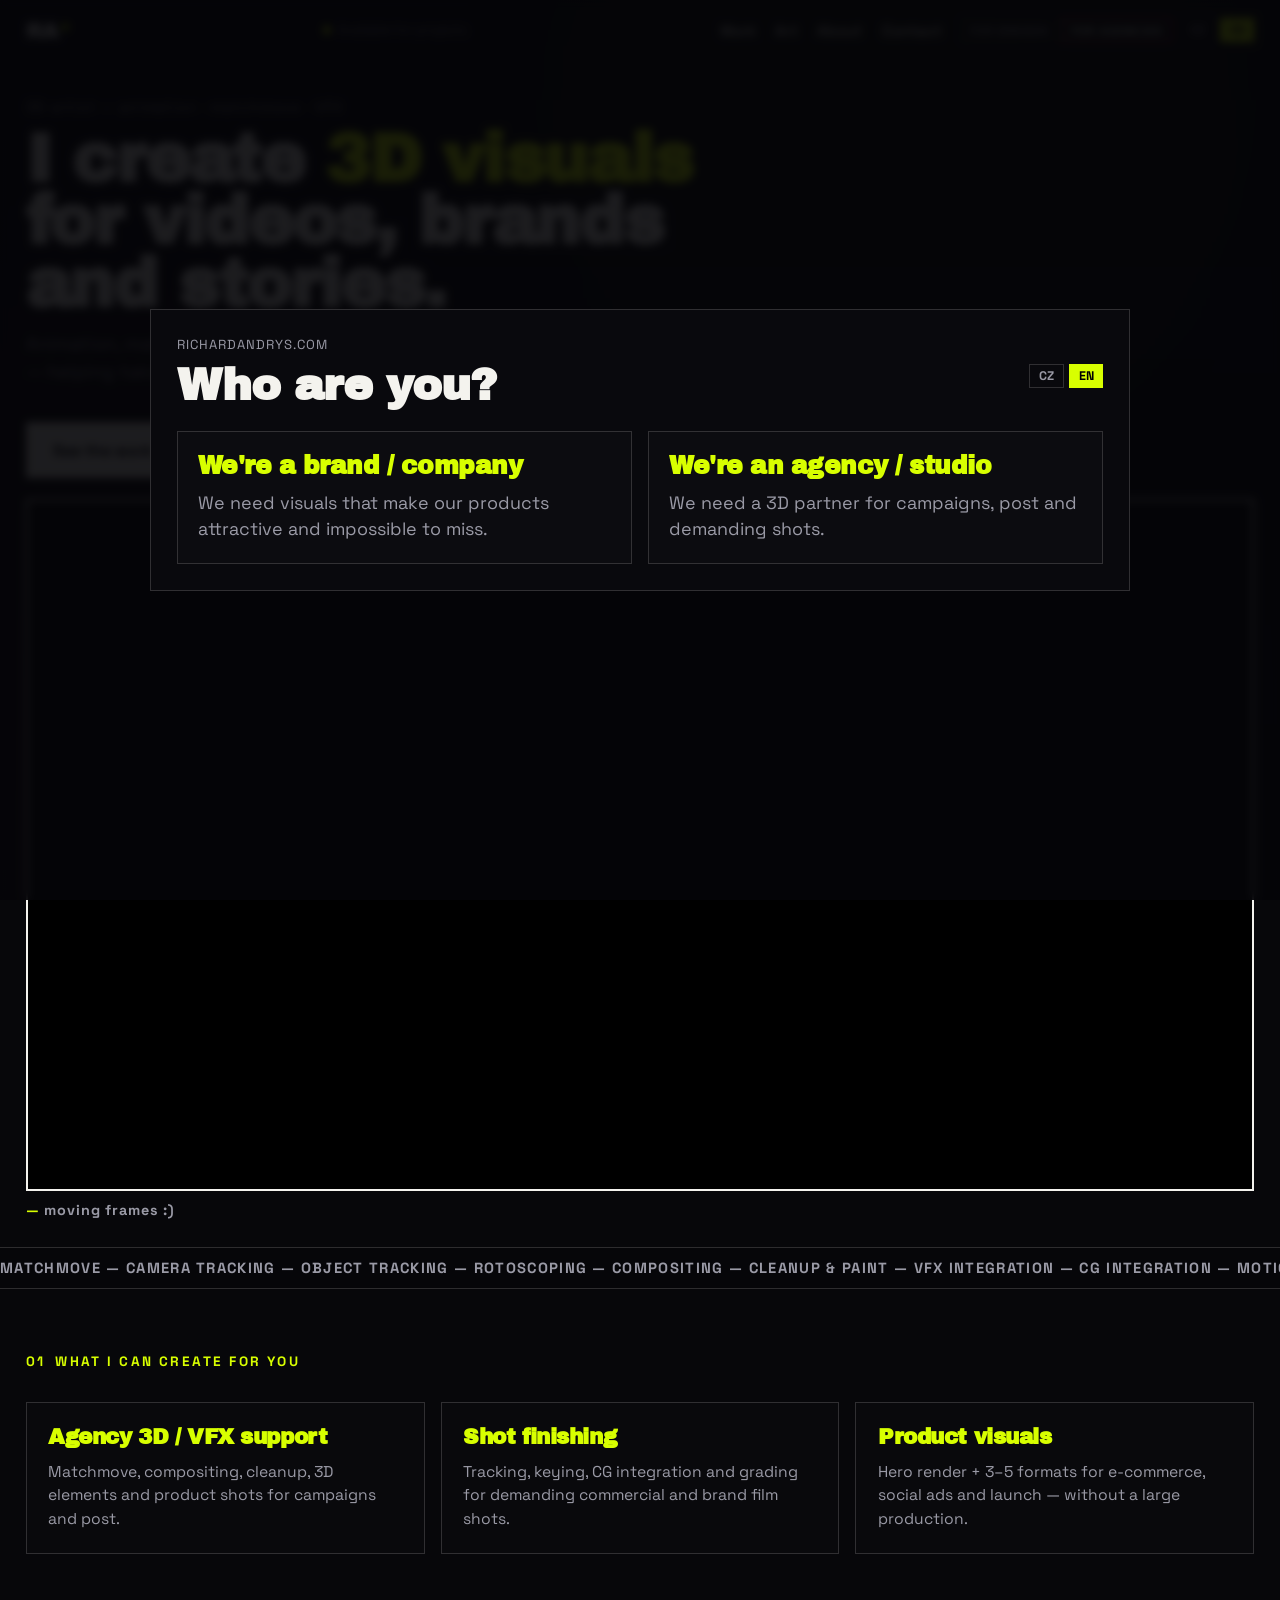
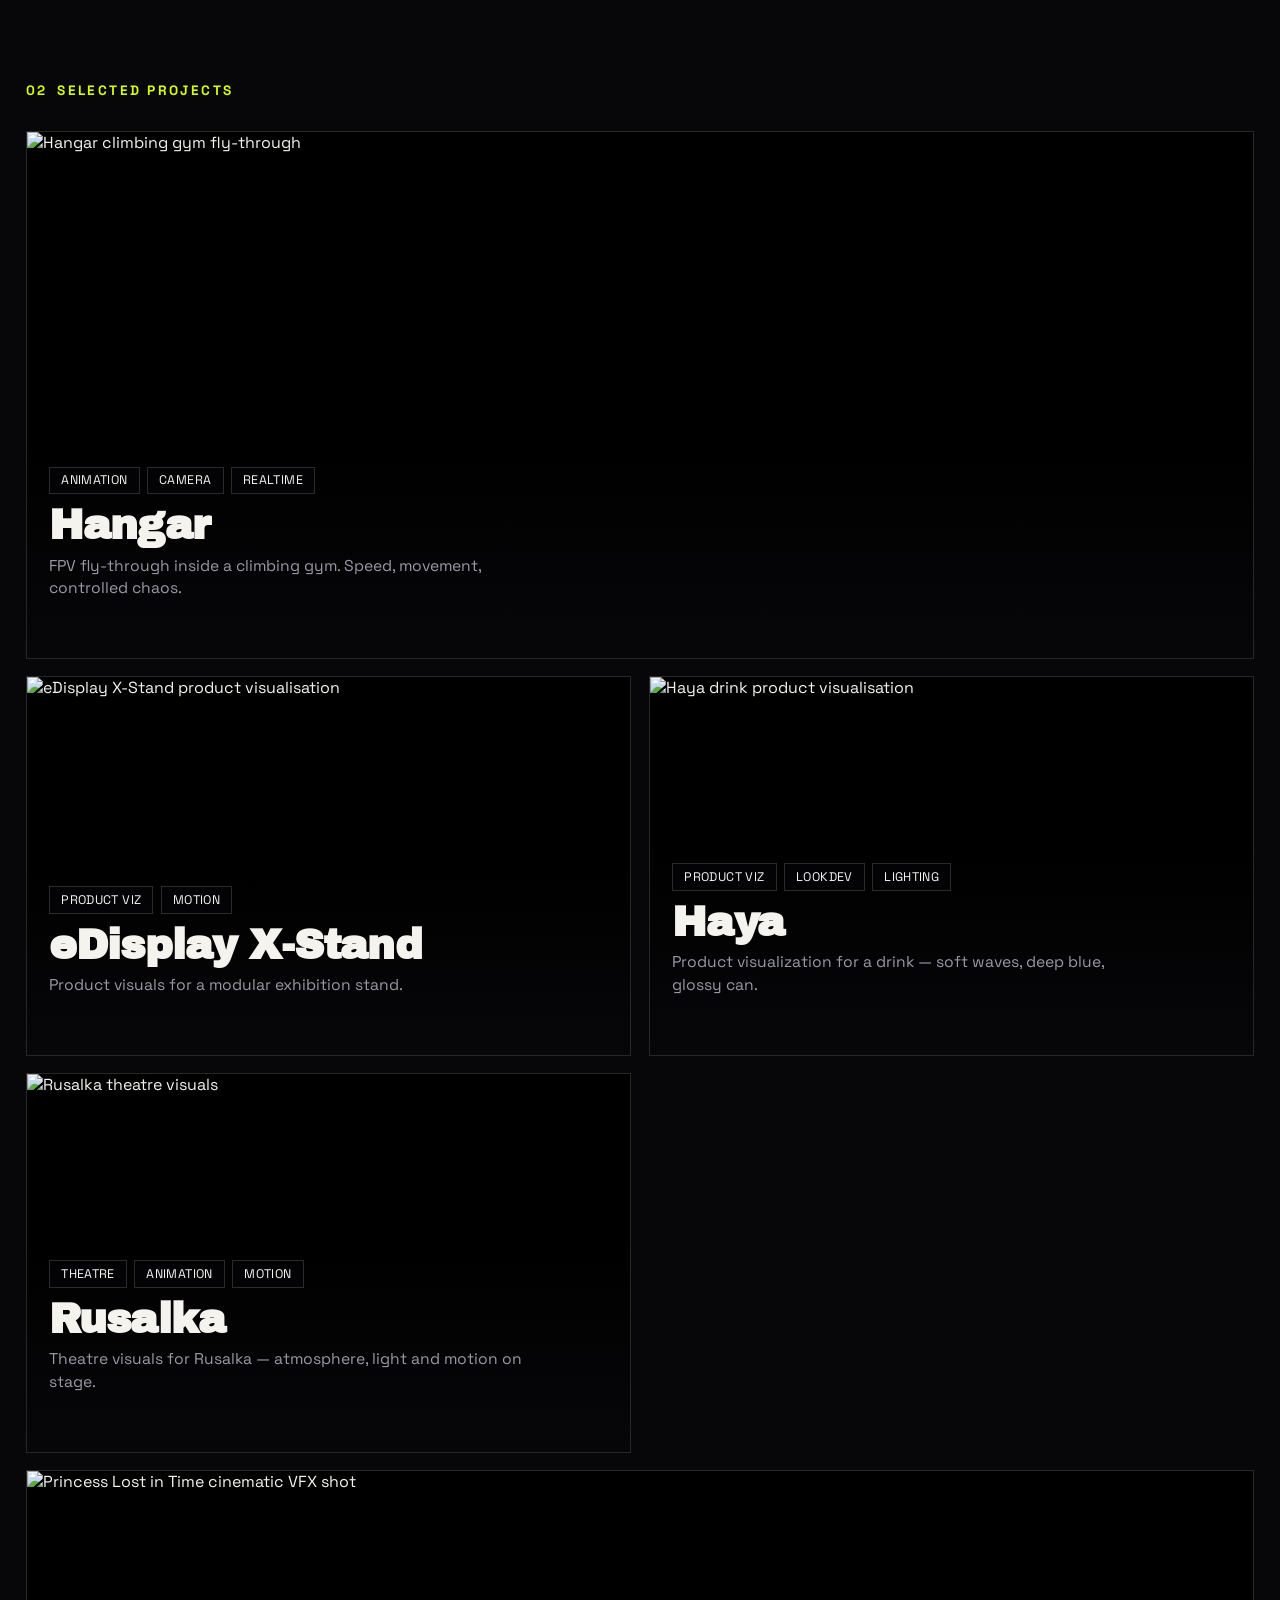
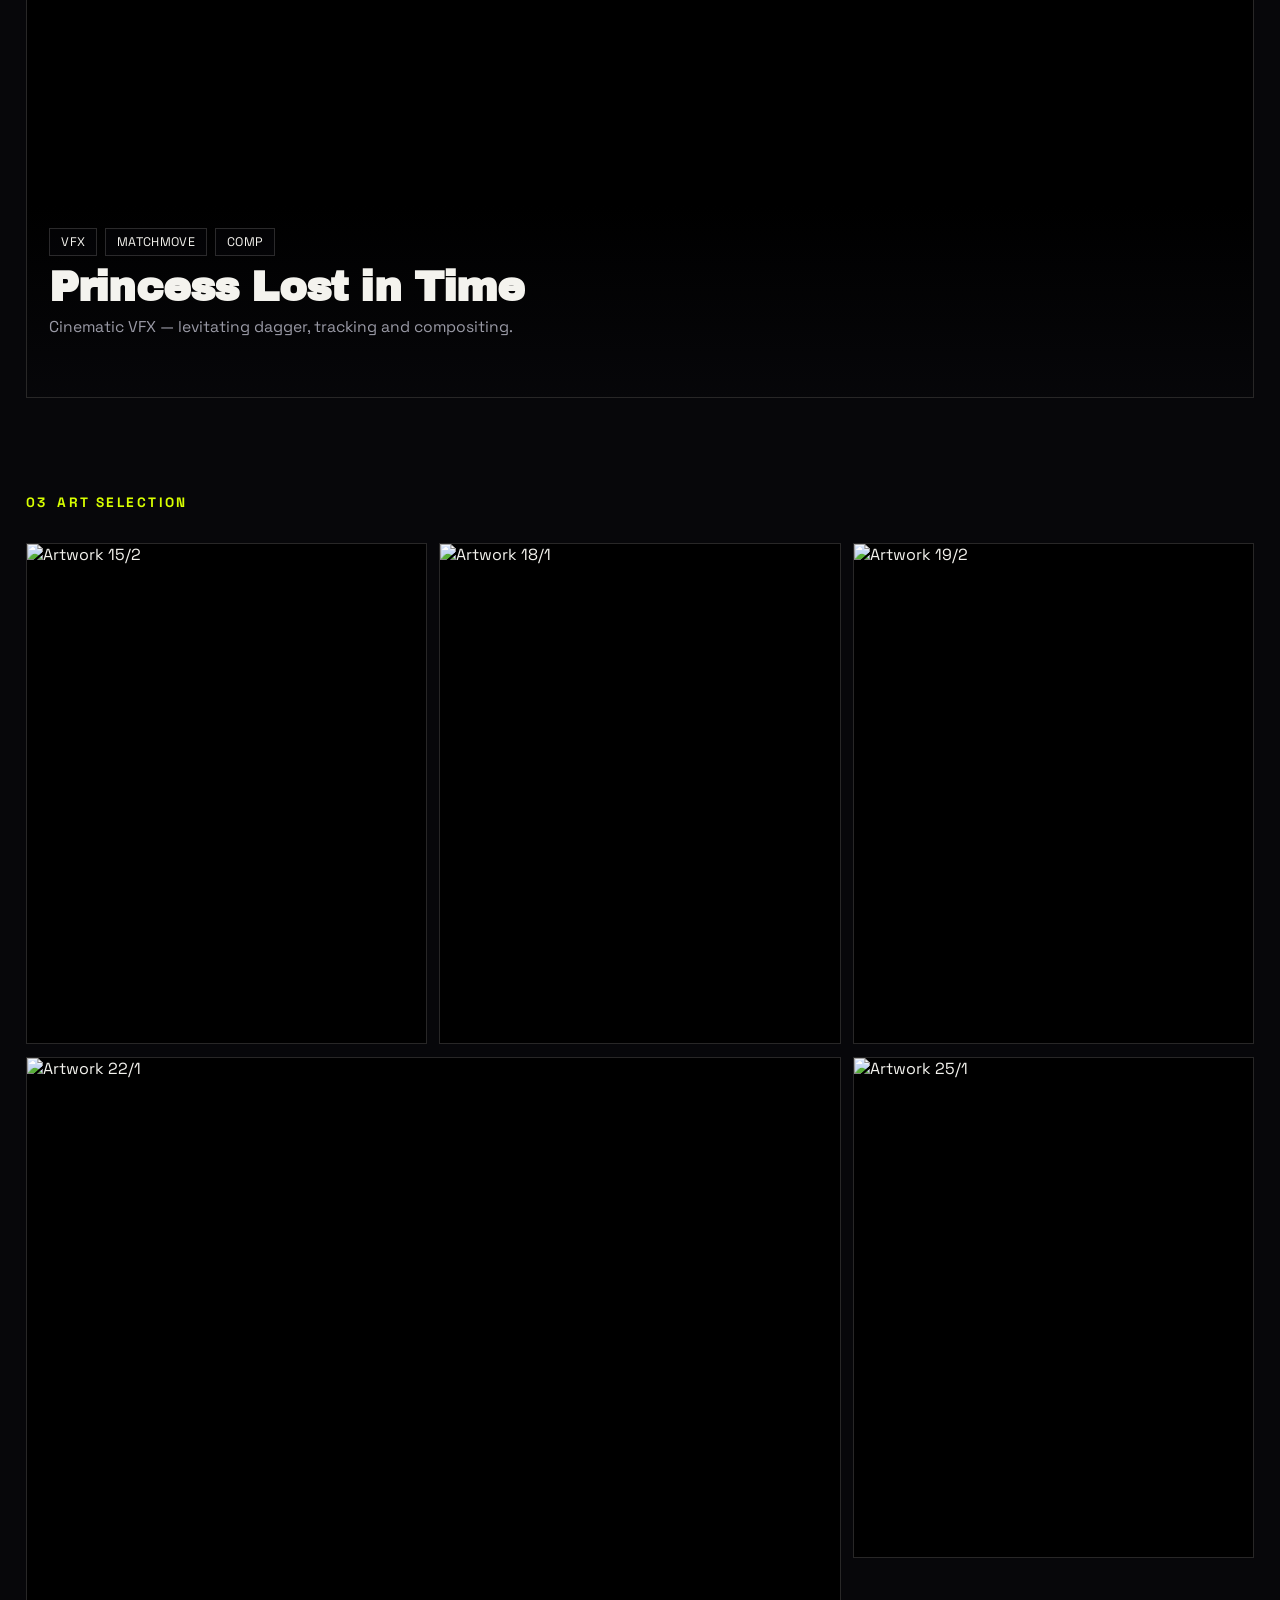
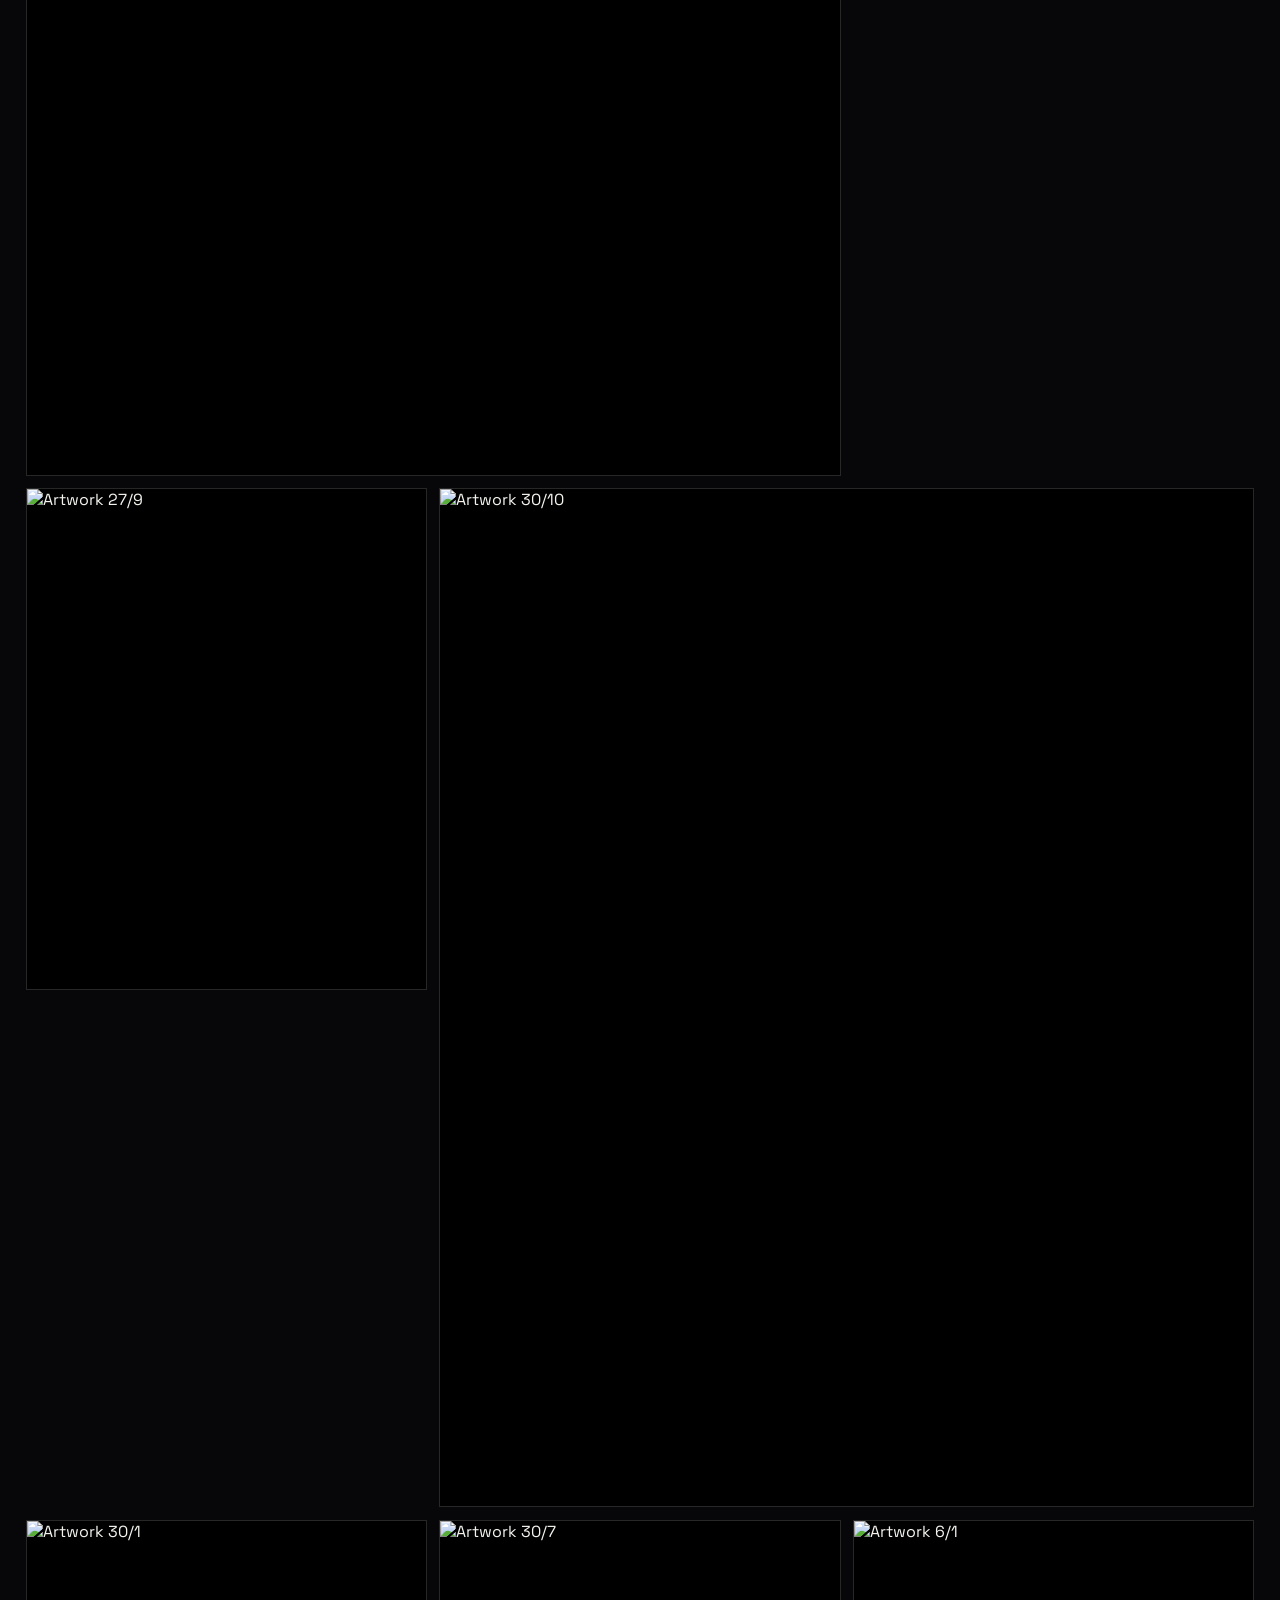
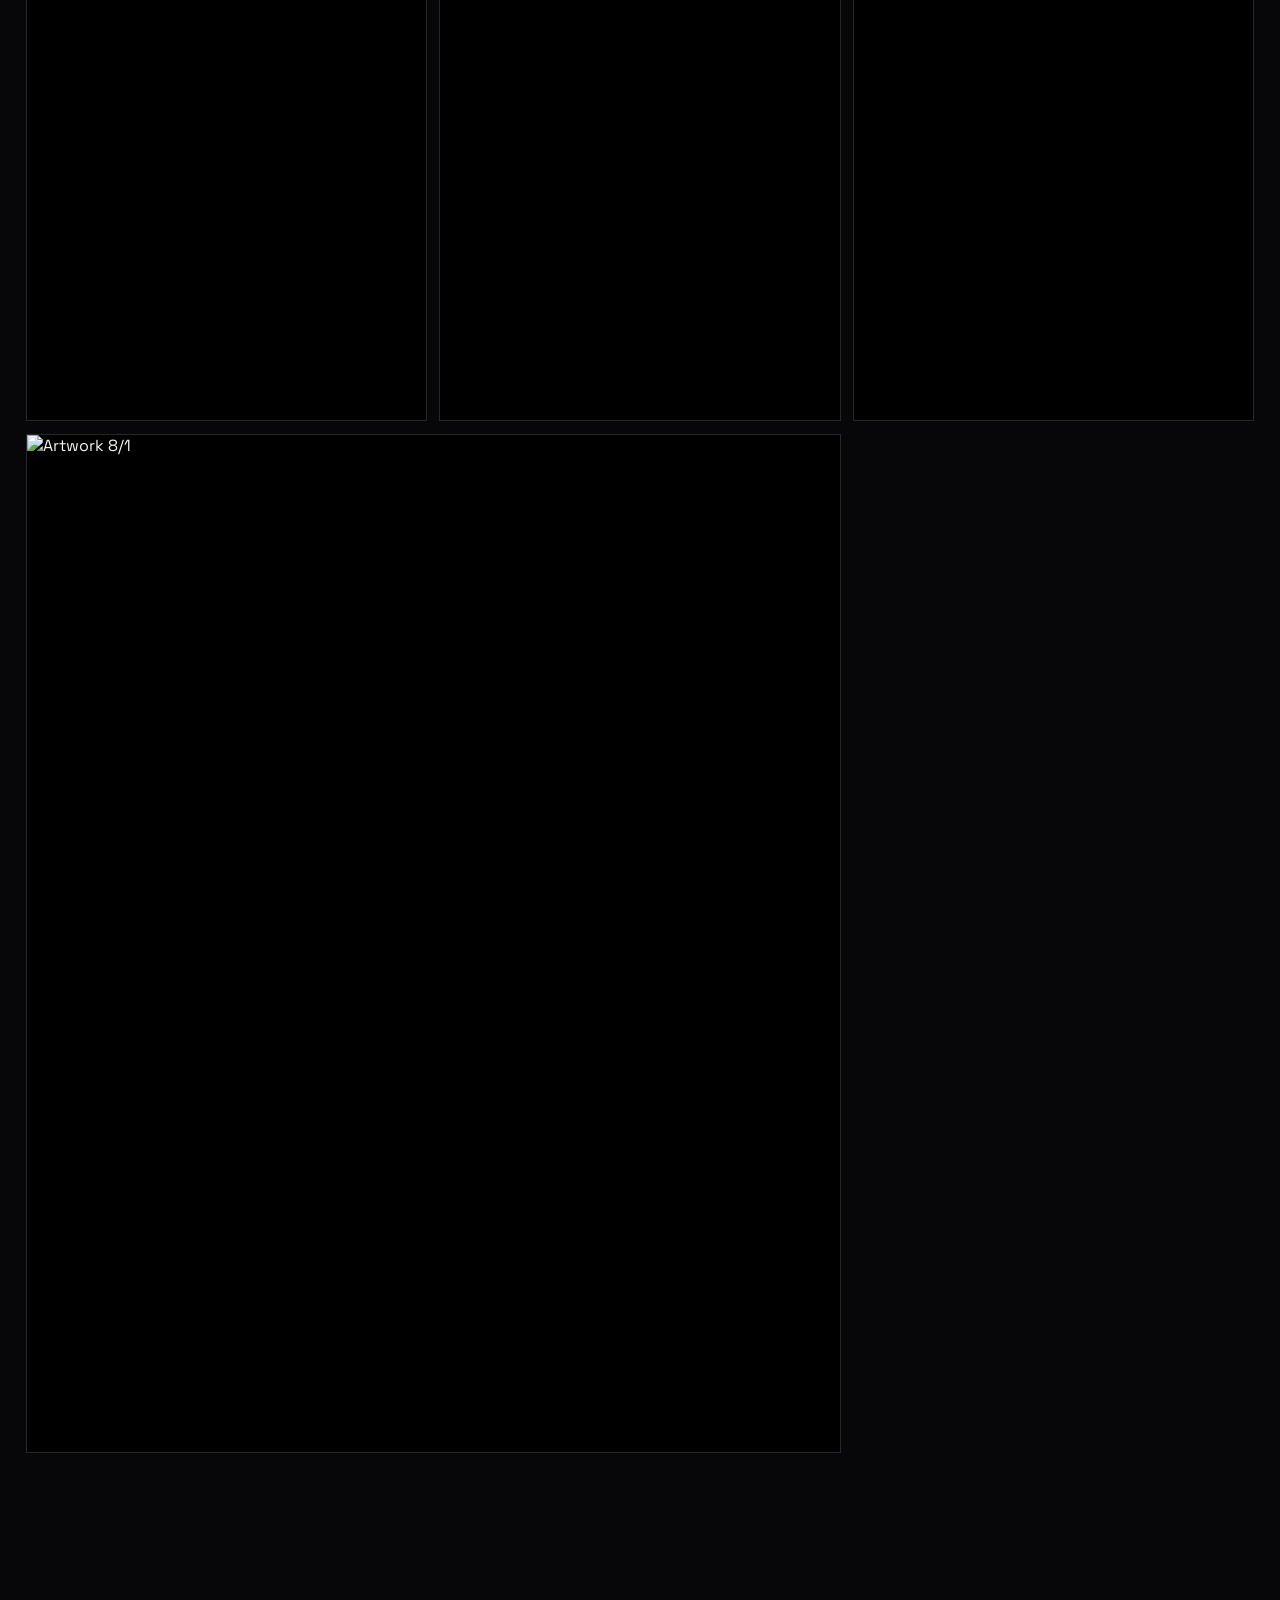
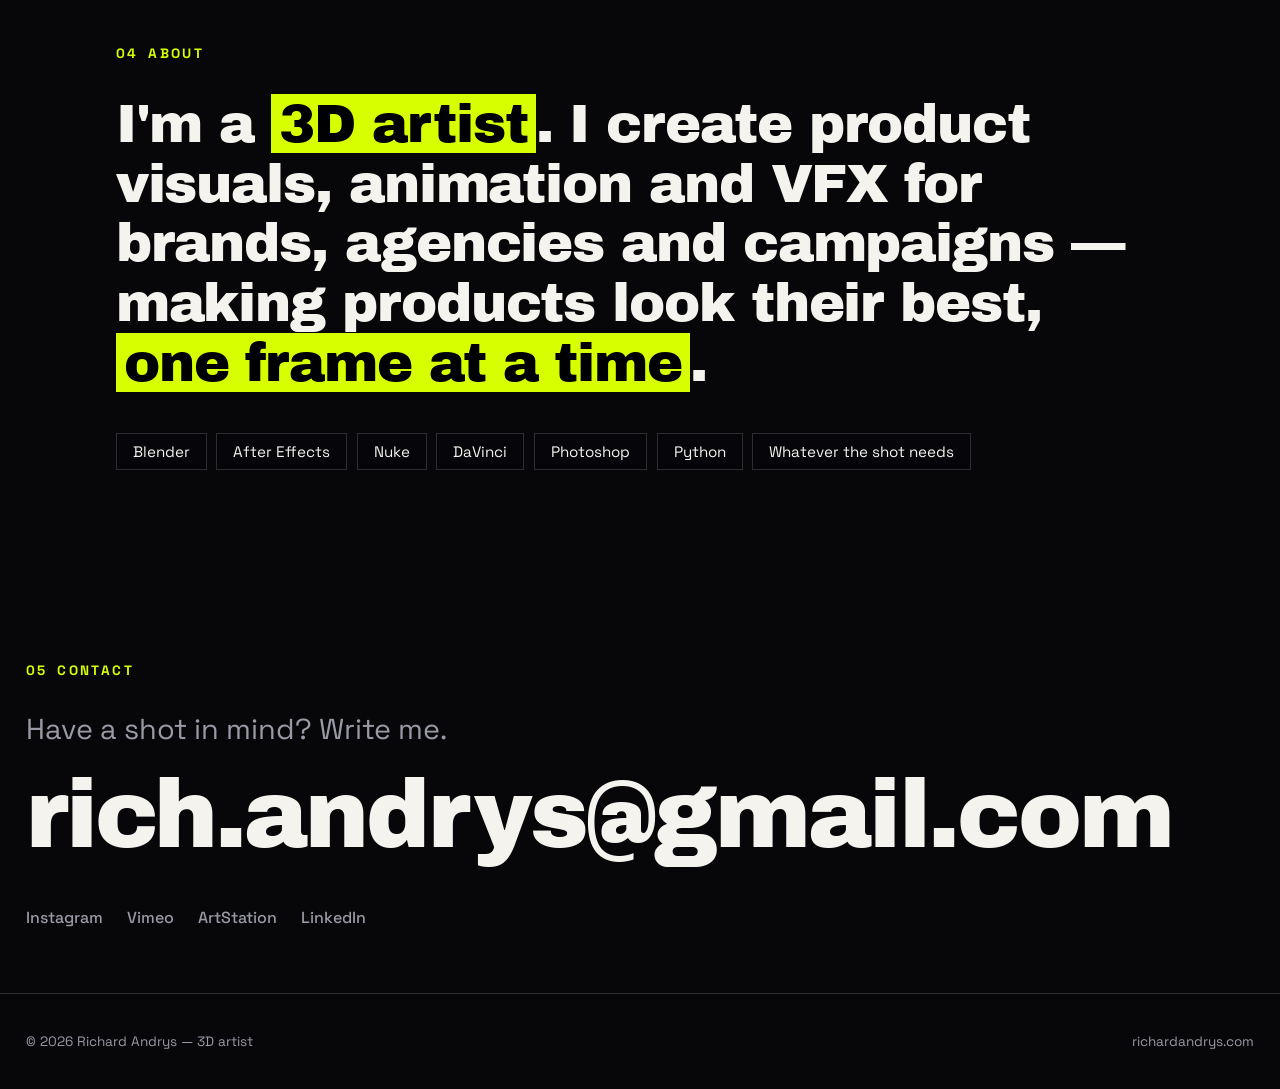
==== commit bbe120f6: "Rewrite brand services copy and fix portfolio cursor behavior. Update the services section for brand" ====
--- a/portfolio_draft_03/index.html
+++ b/portfolio_draft_03/index.html
@@ -8,7 +8,7 @@
   <link rel="preconnect" href="https://fonts.googleapis.com">
   <link rel="preconnect" href="https://fonts.gstatic.com" crossorigin>
   <link href="https://fonts.googleapis.com/css2?family=Archivo+Black&family=Space+Grotesk:wght@400;500;700&display=swap" rel="stylesheet">
-  <link rel="stylesheet" href="./styles.css?v=20260625-12">
+  <link rel="stylesheet" href="./styles.css?v=20260625-14">
 </head>
 <body>
   <div class="bg-overlay" aria-hidden="true"></div>
@@ -42,7 +42,6 @@
     <p class="status"><span class="dot"></span> <span data-i18n="status">Volný pro projekty</span></p>
     <nav>
       <div class="nav-menu" id="nav-menu">
-        <a href="#services" data-cursor data-i18n="nav.services">Služby</a>
         <a href="#work" data-cursor data-i18n="nav.work">Práce</a>
         <a href="#art" data-cursor data-i18n="nav.art">Art</a>
         <a href="#about" data-cursor data-i18n="nav.about">O mně</a>
@@ -105,19 +104,19 @@
   </main>
 
   <section id="services" class="services">
-    <div class="section-label reveal"><span>01</span> <span data-i18n="label.services">Co pro vás umím vytvořit</span></div>
+    <div class="section-label reveal"><span>01</span> <span data-i18n="label.services" data-persona-field="label.services">Jak mohu pomoci vaší značce</span></div>
     <div class="services-grid">
       <article class="service-card reveal" data-persona-show="brand">
-        <h3 data-i18n="service.product.title">Produktový visual sprint</h3>
-        <p data-i18n="service.product.copy">Hero render + 3–5 formátů pro e-shop, social ads a launch — bez velké produkce.</p>
+        <h3 data-i18n="service.sell.title">Prodat produkt</h3>
+        <p data-i18n="service.sell.copy">Fotorealistické 3D vizuály a animace, které pomohou vašemu produktu vyniknout na e-shopu, sociálních sítích i v reklamních kampaních.</p>
       </article>
       <article class="service-card reveal" data-persona-show="brand">
-        <h3 data-i18n="service.launch.title">Launch pack</h3>
-        <p data-i18n="service.launch.copy">Key visual, krátký motion loop a varianty pro kampaň kolem nového produktu.</p>
+        <h3 data-i18n="service.launch.title">Představit novinku</h3>
+        <p data-i18n="service.launch.copy">Působivé 3D animace a motion design pro uvedení nových produktů, kampaní nebo značek. Vizuály, které zaujmou během několika vteřin.</p>
       </article>
       <article class="service-card reveal" data-persona-show="brand">
-        <h3 data-i18n="service.industrial.title">Průmyslový explainer</h3>
-        <p data-i18n="service.industrial.copy">3D animace produktu nebo procesu z CAD, výkresů nebo fotek — pro web, obchod a veletrh.</p>
+        <h3 data-i18n="service.explain.title">Vysvětlit složitý proces</h3>
+        <p data-i18n="service.explain.copy">Srozumitelné animace technologií, výroby a pracovních postupů vytvořené z CAD dat, výkresů nebo fotografií. Přehledně a bez zbytečně složité produkce.</p>
       </article>
       <article class="service-card reveal" data-persona-show="agency">
         <h3 data-i18n="service.agency.title">Agency 3D / VFX support</h3>
@@ -128,8 +127,8 @@
         <p data-i18n="service.shots.copy">Tracking, keying, integrace CG a grading pro náročnější záběry v reklamě a brand filmech.</p>
       </article>
       <article class="service-card reveal" data-persona-show="agency">
-        <h3 data-i18n="service.product.title">Produktové vizuály</h3>
-        <p data-i18n="service.product.copy">Hero render + 3–5 formátů pro e-shop, social ads a launch — bez velké produkce.</p>
+        <h3 data-i18n="service.productviz.title">Produktové vizuály</h3>
+        <p data-i18n="service.productviz.copy">Hero render + 3–5 formátů pro e-shop, social ads a launch — bez velké produkce.</p>
       </article>
     </div>
   </section>
@@ -297,6 +296,6 @@
     </div>
   </div>
 
-  <script src="./script.js?v=20260625-12"></script>
+  <script src="./script.js?v=20260625-14"></script>
 </body>
 </html>
--- a/portfolio_draft_03/styles.css
+++ b/portfolio_draft_03/styles.css
@@ -19,9 +19,9 @@
   overflow-x: hidden;
 }
 
-/* hide native cursor on desktop, custom one takes over */
+/* hide native cursor on desktop when custom cursor is active */
 @media (hover: hover) and (pointer: fine) {
-  body:not(.gate-open) * { cursor: none; }
+  body:not(.gate-open):not(.lite-mode) * { cursor: none; }
   body.gate-open .cursor { opacity: 0; }
   body.gate-open .audience-gate,
   body.gate-open .audience-gate * {
@@ -304,7 +304,9 @@
   padding: 0.2rem 0.55rem;
   transition: color 0.2s ease, background 0.2s ease, border-color 0.2s ease;
 }
-@media (hover: hover) and (pointer: fine) { .lang button { cursor: none; } }
+@media (hover: hover) and (pointer: fine) {
+  body:not(.lite-mode) .lang button { cursor: none; }
+}
 .lang button.active {
   color: #000;
   background: var(--acid);
